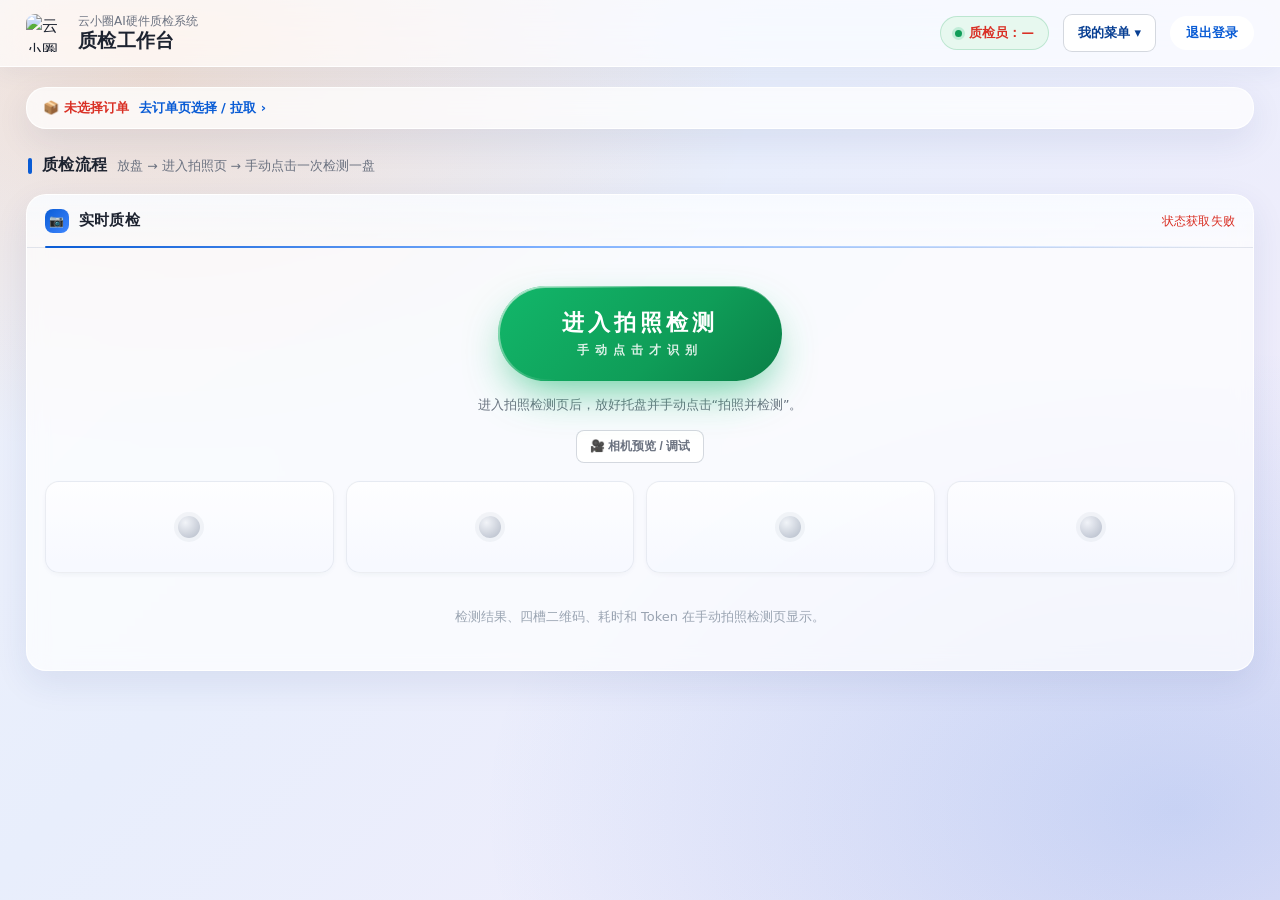
==== web/index.html @ e4cbebec "云小圈 AI 硬件质检系统：首次提交 内存条日期码识别 + 外观质检 + 二维码 SN 追溯的完整系统。  - app/recognition —— PaddleOCR 逐框识别；geo_locate" ====
<!DOCTYPE html>
<html lang="zh-CN">
<head>
<meta charset="UTF-8" />
<meta name="viewport" content="width=device-width, initial-scale=1.0" />
<title>云小圈AI硬件质检系统</title>
<link rel="icon" type="image/png" href="/favicon.png" />
<style>
  /* ===== 与登录/首页统一：暖橙+蓝渐变背景 + 半透明玻璃卡 ===== */
  :root{
    --bg:#eef4fb; --panel:#ffffff; --panel2:#f5f8ff; --panel3:#eaf2ff;
    --line:rgba(20,40,80,.10); --line2:rgba(20,40,80,.18);
    --txt:#1d2330; --dim:#6b7280; --faint:#9aa4b2;
    --blue:#0a5cd5; --blue-d:#083f93; --orange:#fc8615;
    --pcb:#d93025; --controller:#f79009; --dram:#0f9d58; --unknown:#98a2b3;
    --shadow:0 12px 30px rgba(30,60,120,.12);
    --shadow-sm:0 2px 10px -4px rgba(16,42,90,.14);
    --radius:20px;
  }
  *{box-sizing:border-box}
  html{scroll-behavior:smooth}
  body{margin:0;color:var(--txt);line-height:1.55;position:relative;overflow-x:hidden;
    font-family:-apple-system,BlinkMacSystemFont,"SF Pro SC","PingFang SC","Microsoft YaHei",system-ui,sans-serif;
    -webkit-font-smoothing:antialiased;
    background:
      radial-gradient(1100px 700px at 12% 8%, rgba(252,134,21,.16), transparent 55%),
      radial-gradient(1200px 800px at 92% 90%, rgba(10,92,213,.18), transparent 58%),
      linear-gradient(135deg,#eef1fb 0%,#e8eefc 40%,#f3ecfb 100%);
    background-attachment:fixed;min-height:100vh}

  /* 顶栏：半透明玻璃（透出背景渐变，与首页一致） */
  .topbar{position:sticky;top:0;z-index:30;display:flex;align-items:center;gap:14px;
    padding:14px 26px;border-bottom:1px solid rgba(255,255,255,.9);
    background:rgba(255,255,255,.66);backdrop-filter:saturate(180%) blur(20px);
    box-shadow:0 6px 24px rgba(30,60,120,.06)}
  .topbar .logo{height:38px;width:38px;border-radius:9px;object-fit:contain}
  .topbar .brand{line-height:1.2}
  .topbar .brand .sysname{font-size:12px;color:var(--dim)}
  .topbar .brand .title{font-size:19px;font-weight:800;color:var(--txt);letter-spacing:.3px}
  .topbar .tb-sp{flex:1}
  .pill{display:inline-flex;align-items:center;gap:7px;padding:6px 14px;border-radius:999px;
    font-size:12.5px;font-weight:700;background:#e7f8ef;color:var(--dram);border:1px solid rgba(15,157,88,.2)}
  .pill.live::before{content:"";width:7px;height:7px;border-radius:50%;background:var(--dram);
    box-shadow:0 0 0 3px rgba(18,183,106,.18);animation:blink 1.6s ease-in-out infinite}
  .menu{position:relative}
  .menu>.menu-btn{background:#fff;border:1px solid var(--line2);
    font:inherit;font-weight:700;font-size:13px;color:var(--blue-d);cursor:pointer;padding:8px 14px;border-radius:9px;transition:.15s}
  .menu>.menu-btn:hover{background:var(--panel3);border-color:var(--blue)}
  .menu-panel{position:absolute;right:0;top:calc(100% + 8px);background:#fff;border:1px solid var(--line);
    border-radius:12px;box-shadow:var(--shadow);min-width:170px;padding:6px;display:none;z-index:40}
  .menu.open .menu-panel{display:block}
  .menu-panel a{display:block;padding:9px 14px;border-radius:8px;color:var(--txt);font-size:14px;text-decoration:none}
  .menu-panel a:hover{background:var(--panel3);color:var(--blue-d)}
  .navbtn{border:1px solid var(--line2);background:#fff;color:var(--blue);
    font-weight:700;font-size:13px;border-radius:999px;padding:8px 16px;cursor:pointer;
    display:inline-flex;align-items:center;gap:6px;transition:.15s}
  .navbtn:hover{background:var(--blue);color:#fff;border-color:var(--blue)}
  @keyframes blink{50%{opacity:.4}}

  /* 布局：居中容器 + 分区标题 + 网格 */
  .wrap{max-width:1400px;margin:0 auto;padding:20px 26px 60px;display:flex;flex-direction:column;gap:16px}
  .sec-h{display:flex;align-items:center;gap:10px;margin:8px 2px 0}
  .sec-h::before{content:"";width:4px;height:16px;border-radius:2px;background:var(--blue)}
  .sec-h h2{font-size:16px;font-weight:800;margin:0;letter-spacing:.3px}
  .sec-h .sub{font-size:12.5px;color:var(--dim)}
  .grid{display:grid;grid-template-columns:repeat(2,1fr);gap:16px;align-items:start}
  @media(max-width:1000px){.grid{grid-template-columns:1fr}}

  /* 半透明玻璃卡（与首页 .tile 一致） */
  .card{background:rgba(255,255,255,.72);backdrop-filter:blur(10px);border:1px solid rgba(255,255,255,.9);
    border-radius:var(--radius);overflow:hidden;box-shadow:0 12px 34px rgba(30,60,120,.09);
    transition:box-shadow .2s,border-color .2s}
  .card:hover{box-shadow:0 18px 44px rgba(30,60,120,.14);border-color:rgba(10,92,213,.22)}
  .card>h2{font-size:14px;margin:0;padding:14px 18px;border-bottom:1px solid var(--line);
    font-weight:800;letter-spacing:.2px;display:flex;align-items:center;gap:10px;color:var(--txt);
    position:relative;background:linear-gradient(180deg,rgba(246,250,255,.6),rgba(255,255,255,0))}
  .card>h2::after{content:"";position:absolute;left:18px;right:18px;bottom:-1px;height:2px;border-radius:2px;
    background:linear-gradient(90deg,var(--blue),#7db0ff 42%,transparent)}
  .card>h2 .ix{width:24px;height:24px;border-radius:8px;flex:none;font-size:12px;font-weight:800;
    display:grid;place-items:center;color:#fff;background:linear-gradient(135deg,var(--blue),#3f86ff)}
  .card>h2 small{font-weight:400;color:var(--dim);font-size:12px}
  .card>h2 .right{margin-left:auto;font-weight:400}
  .card .body{padding:16px 18px}

  /* 订单条：紧凑单行（省地方，信息不减） */
  .order-card{padding:0}
  .order-card .body{padding:0}
  .order-card #batch-current{margin:0;background:transparent;padding:0}
  .ord{display:flex;flex-wrap:wrap;align-items:center;gap:10px 14px;padding:9px 16px}
  .ord-main{flex:1;min-width:220px;display:flex;align-items:center;gap:10px}
  .ord-ic{width:30px;height:30px;flex:none;border-radius:9px;display:grid;place-items:center;color:#fff;
    background:linear-gradient(135deg,var(--orange),#ff9f45);box-shadow:0 4px 10px -4px rgba(252,134,21,.6)}
  .ord-ic svg{width:17px;height:17px;stroke:currentColor;stroke-width:1.9;fill:none;stroke-linecap:round;stroke-linejoin:round}
  .ord-txt{flex:1;min-width:0;display:flex;align-items:center;gap:8px;flex-wrap:wrap}
  .ord-no{font-size:15px;font-weight:800;letter-spacing:-.2px;line-height:1.2;color:var(--txt);white-space:nowrap}
  .ord-no .cust{font-size:12px;font-weight:600;color:var(--dim);margin-left:6px}
  .ord-chips{display:flex;flex-wrap:wrap;gap:5px}
  .ord-chips .chip{font-size:11px;font-weight:600;color:var(--blue-d);background:var(--panel3);
    border:1px solid rgba(10,92,213,.16);border-radius:999px;padding:2px 9px}
  .ord-chips .chip.soft{color:var(--dim);background:var(--panel2);border-color:var(--line)}
  /* 进度：同行右侧，横向紧凑 */
  .ord-prog{flex:none;display:flex;align-items:center;gap:10px}
  @media(max-width:820px){.ord-prog{width:100%;flex-wrap:wrap}}
  .ord-prog .pg-top{display:flex;align-items:baseline;gap:6px;white-space:nowrap}
  .ord-prog .pg-num{font-size:12.5px;font-weight:700;color:var(--txt)}
  .ord-prog .pg-num b{font-size:16px;font-weight:900;color:var(--blue);font-variant-numeric:tabular-nums}
  .ord-prog .pg-remain{font-size:11.5px;font-weight:700;padding:2px 9px;border-radius:999px}
  .ord-prog .pg-remain.go{color:#0f9d58;background:rgba(18,183,106,.12)}
  .ord-prog .pg-remain.done{color:var(--orange);background:rgba(252,134,21,.14)}
  .ord-prog .pg-bar{width:120px;height:8px;border-radius:999px;background:#e3ebf6;overflow:hidden;position:relative}
  .ord-prog .pg-bar i{display:block;height:100%;border-radius:999px;
    background:linear-gradient(90deg,var(--blue),#3f86ff);transition:width .5s ease}
  .ord-prog .pg-foot{display:flex;gap:10px;font-size:11.5px;color:var(--dim);white-space:nowrap}
  .ord-prog .pg-foot b{font-variant-numeric:tabular-nums}
  .ord-prog .pg-foot .ok b{color:#0f9d58}
  .ord-prog .pg-foot .ng b{color:var(--pcb)}
  .ord-switch{flex:none;border:1px solid rgba(10,92,213,.3);
    background:#fff;color:var(--blue);font-weight:700;font-size:12px;padding:5px 12px;border-radius:999px;
    text-decoration:none;transition:.15s;white-space:nowrap}
  .ord-switch:hover{background:var(--blue);color:#fff;border-color:var(--blue)}
  /* 未选单时的空态 */
  .ord-empty{padding:10px 16px;font-size:13px;font-weight:600;color:var(--pcb);display:flex;
    align-items:center;gap:10px;flex-wrap:wrap}
  .ord-empty a{color:var(--blue);font-weight:700;text-decoration:none}

  /* 槽位指示灯（绿=合格 红=不合格 灰=空槽/未检） */
  .slot-lamps{display:grid;grid-template-columns:repeat(4,1fr);gap:12px;margin:12px 0 8px}
  .lamp{display:flex;align-items:center;justify-content:center;padding:16px;border-radius:14px;
    border:1px solid var(--line);background:linear-gradient(180deg,#fff,var(--panel2));
    box-shadow:var(--shadow-sm);transition:.2s}
  .lamp .led{width:22px;height:22px;flex:none;border-radius:50%;
    background:radial-gradient(circle at 34% 30%,#eef1f6,var(--unknown));
    box-shadow:0 0 0 4px rgba(152,162,179,.14);transition:.2s}
  .lamp.pass{border-color:#bfe5d0;background:linear-gradient(180deg,#fff,rgba(18,183,106,.08))}
  .lamp.pass .led{background:radial-gradient(circle at 34% 30%,#8ff2bd,var(--dram));
    box-shadow:0 0 0 4px rgba(18,183,106,.20),0 0 14px rgba(18,183,106,.6)}
  .lamp.fail{border-color:#f0c2bd;background:linear-gradient(180deg,#fff,rgba(217,48,37,.07))}
  .lamp.fail .led{background:radial-gradient(circle at 34% 30%,#ffa8a8,var(--pcb));
    box-shadow:0 0 0 4px rgba(217,48,37,.18),0 0 14px rgba(217,48,37,.55)}
  .lamp.empty{opacity:.72}
  @media(max-width:600px){.slot-lamps{grid-template-columns:repeat(2,1fr)}}

  select,input[type=number],input[type=text]{background:#fff;border:1px solid var(--line2);
    color:var(--txt);border-radius:9px;padding:8px 11px;font-size:13px;outline:none;transition:.15s}
  select{cursor:pointer}
  select:hover,select:focus,input:focus{border-color:var(--blue);box-shadow:0 0 0 3px rgba(37,99,235,.14)}

  .info{display:flex;flex-direction:column;gap:9px;margin-top:4px}
  .info label{font-size:12px;color:var(--dim);font-weight:600;display:flex;flex-direction:column;gap:3px}
  .info input{width:100%;font-size:13px}
  .info input#sn{font-family:ui-monospace,Consolas,monospace}

  button.go{width:100%;padding:12px;border:0;border-radius:11px;cursor:pointer;
    background:linear-gradient(135deg,var(--blue),#2f6bff);color:#fff;font-size:14px;font-weight:700;
    letter-spacing:.5px;transition:.18s;box-shadow:0 12px 26px -12px rgba(11,92,255,.8)}
  button.go:hover{filter:brightness(1.05);transform:translateY(-1px)}
  button.go:disabled{opacity:.45;cursor:not-allowed;transform:none;box-shadow:none}
  button.save{background:linear-gradient(135deg,var(--orange),#ff7a1a);
    box-shadow:0 12px 26px -12px rgba(255,138,0,.7);margin-top:12px}
  button.save:hover{filter:brightness(1.03)}
  .btn-sm{background:#fff;border:1px solid var(--line2);color:var(--dim);
    border-radius:8px;padding:7px 13px;cursor:pointer;font-size:12px;font-weight:600;transition:.15s}
  .btn-sm:hover{border-color:var(--blue);color:var(--blue);background:var(--panel3)}
  .fldrow{display:flex;gap:8px;align-items:center;margin-bottom:10px}
  .fldrow select{flex:1;min-width:0}

  /* ===== 相机取景台（整宽主视觉） ===== */
  .stage>h2{font-size:15px}
  .cam-toolbar{display:flex;gap:8px;flex-wrap:wrap;align-items:center;margin-bottom:14px}
  .cam-wrap{display:grid;grid-template-columns:1fr 1fr;gap:16px;margin-bottom:14px}
  @media(max-width:820px){.cam-wrap{grid-template-columns:1fr}}
  .cam-frame{position:relative;border-radius:14px;overflow:hidden;min-height:360px;
    background:linear-gradient(140deg,#101f38 0%,#0b1830 55%,#080f22 100%);
    box-shadow:inset 0 0 0 1px rgba(120,170,255,.10),inset 0 12px 44px rgba(0,0,0,.4)}
  .cam-frame::before{content:"";position:absolute;inset:0;pointer-events:none;opacity:.45;z-index:1;
    background-image:linear-gradient(rgba(120,170,255,.10) 1px,transparent 1px),
      linear-gradient(90deg,rgba(120,170,255,.10) 1px,transparent 1px);
    background-size:28px 28px;mask:radial-gradient(130% 130% at 50% 40%,#000 52%,transparent)}
  .cam-frame img{position:relative;z-index:2;width:100%;height:100%;min-height:360px;
    display:block;object-fit:contain;background:transparent}
  .cam-frame img:not([src]),.cam-frame img[src=""]{opacity:0}
  /* 全屏：撑满整屏、画面按比例居中不裁切 */
  .cam-frame:fullscreen{width:100vw;height:100vh;border-radius:0;min-height:0}
  .cam-frame:fullscreen img{width:100%;height:100%;min-height:0;object-fit:contain}
  .cam-frame:-webkit-full-screen{width:100vw;height:100vh;border-radius:0}
  .cam-frame:-webkit-full-screen img{width:100%;height:100%;object-fit:contain}
  .cam-frame .corner{position:absolute;width:26px;height:26px;z-index:3;pointer-events:none;
    border:2px solid rgba(120,180,255,.6)}
  .cam-frame .corner.tl{top:14px;left:14px;border-right:0;border-bottom:0;border-radius:6px 0 0 0}
  .cam-frame .corner.tr{top:14px;right:14px;border-left:0;border-bottom:0;border-radius:0 6px 0 0}
  .cam-frame .corner.bl{bottom:14px;left:14px;border-right:0;border-top:0;border-radius:0 0 0 6px}
  .cam-frame .corner.br{bottom:14px;right:14px;border-left:0;border-top:0;border-radius:0 0 6px 0}
  .cam-frame .cam-tag{position:absolute;z-index:4;top:14px;left:50%;transform:translateX(-50%);
    display:inline-flex;align-items:center;gap:8px;font-size:12px;font-weight:700;color:#dce9ff;
    background:rgba(8,16,34,.66);border:1px solid rgba(120,170,255,.28);backdrop-filter:blur(6px);
    padding:6px 15px;border-radius:999px;white-space:nowrap}
  .cam-frame .cam-tag .sn{color:#8fb2e8;font-weight:600}
  .cam-frame .cam-tag .live{width:7px;height:7px;border-radius:50%;background:#22c55e;
    box-shadow:0 0 0 3px rgba(34,197,94,.28);animation:blink 1.6s ease-in-out infinite}
  .cam-frame .cam-ph{position:absolute;inset:0;z-index:1;display:flex;flex-direction:column;
    align-items:center;justify-content:center;gap:10px;color:#7d97c4;text-align:center;padding:20px}
  .cam-frame .cam-ph svg{width:52px;height:52px;stroke:currentColor;stroke-width:1.5;fill:none;
    stroke-linecap:round;stroke-linejoin:round;opacity:.65}
  .cam-frame .cam-ph .t{font-size:14px;font-weight:600}
  .cam-frame .cam-ph .s{font-size:11.5px;color:#5f76a3}
  /* 取景内缩放工具 + 可拖动图像 */
  .cam-frame img{cursor:grab;user-select:none;transform-origin:center center;will-change:transform;touch-action:none}
  .cam-frame img.dragging{cursor:grabbing}
  .cam-frame .zoom-tools{position:absolute;right:12px;bottom:12px;z-index:5;display:flex;align-items:center;gap:6px;
    padding:5px 8px;border:1px solid rgba(255,255,255,.2);background:rgba(13,20,29,.82);backdrop-filter:blur(8px);
    color:#dbe7f5;border-radius:11px;font-size:12px}
  .cam-frame .zoom-btn{border:1px solid rgba(255,255,255,.18);background:rgba(255,255,255,.08);color:#fff;
    border-radius:7px;padding:3px 9px;font-weight:800;cursor:pointer;line-height:1.2}
  .cam-frame .zoom-btn:hover{background:rgba(255,255,255,.18)}
  .cam-frame .zoom-val{min-width:44px;text-align:right;font-family:ui-monospace,Consolas,monospace}

  /* 相机参数（曝光/增益/翻转）折叠块 */
  details.tune{margin:12px 0 4px;border:1px solid var(--line);border-radius:12px;background:var(--panel2)}
  details.tune>summary{cursor:pointer;padding:11px 14px;font-size:13px;font-weight:700;color:var(--blue-d);
    list-style:none;user-select:none}
  details.tune>summary::-webkit-details-marker{display:none}
  details.tune>summary::before{content:"▸ ";color:var(--faint)}
  details.tune[open]>summary::before{content:"▾ "}
  .tune-grid{display:grid;grid-template-columns:1fr 1fr;gap:12px;padding:0 14px 14px}
  @media(max-width:820px){.tune-grid{grid-template-columns:1fr}}
  .tune-box{border:1px solid var(--line);border-radius:12px;padding:12px 14px;background:#fff}
  .tune-title{font-weight:800;margin-bottom:8px;font-size:13px}
  .tune-row{display:grid;grid-template-columns:56px 1fr 40px;gap:8px;align-items:center;margin-top:8px}
  .tune-row label{font-size:12px;color:var(--dim)}
  .tune-row span{font-size:12px;color:var(--faint)}
  .tune .tiny{font-size:11px;color:var(--faint);margin-top:9px}


  /* ===== 仪式感「开始质检」====== */
  .qc-hero{display:flex;flex-direction:column;align-items:center;gap:14px;padding:22px 16px 6px}
  .qc-start{position:relative;border:0;cursor:pointer;color:#fff;font-weight:900;letter-spacing:4px;
    font-size:22px;padding:22px 64px;border-radius:999px;
    background:linear-gradient(135deg,#12b76a,#0f9d58 60%,#0a7f47);
    box-shadow:0 18px 44px -12px rgba(18,183,106,.7),inset 0 1px 0 rgba(255,255,255,.35);
    transition:transform .15s,box-shadow .2s,filter .2s}
  .qc-start::before{content:"";position:absolute;inset:0;border-radius:999px;padding:2px;
    background:linear-gradient(135deg,rgba(255,255,255,.7),transparent 40%);
    -webkit-mask:linear-gradient(#000 0 0) content-box,linear-gradient(#000 0 0);
    -webkit-mask-composite:xor;mask-composite:exclude;pointer-events:none}
  .qc-start:hover{transform:translateY(-2px);filter:brightness(1.05);
    box-shadow:0 24px 54px -12px rgba(18,183,106,.8)}
  .qc-start:active{transform:translateY(0)}
  .qc-start .rk{display:block;font-size:12px;font-weight:700;letter-spacing:6px;opacity:.85;margin-top:4px}
  .qc-start.running{background:linear-gradient(135deg,#0b5cff,#3f86ff);
    box-shadow:0 18px 44px -12px rgba(11,92,255,.7),inset 0 1px 0 rgba(255,255,255,.35)}
  .qc-start.running::after{content:"";position:absolute;right:26px;top:50%;transform:translateY(-50%);
    width:11px;height:11px;border-radius:50%;background:#fff;
    box-shadow:0 0 0 4px rgba(255,255,255,.35);animation:blink 1.4s ease-in-out infinite}
  .qc-stop{border:1px solid var(--line2);background:#fff;color:var(--pcb);cursor:pointer;
    font-weight:800;font-size:14px;padding:11px 26px;border-radius:999px;transition:.15s}
  .qc-stop:hover{background:#fff5f5;border-color:var(--pcb)}
  .qc-hint{font-size:12.5px;color:var(--dim)}
  /* ===== 静止即拍 实时诊断面板 ===== */
  #hik-auto-flow{margin:14px 0 8px;padding:12px 14px;border:1px solid var(--line);
    border-radius:12px;background:var(--panel2);font-size:13px}
  .af-head{display:flex;align-items:center;gap:7px;flex-wrap:wrap}
  .af-head>b{color:var(--blue-d);margin-right:2px}
  .af-ar{color:#cbd5e1}
  .af-step{padding:3px 10px;border-radius:999px;background:#eef2f7;color:var(--faint);
    font-size:12px;transition:.2s}
  #af-count{font-weight:800;color:var(--dram)}
  /* 为什么没触发：正常=灰底提示，阈值配错=橙底告警 */
  #af-why{margin-top:9px;padding:8px 11px;border-radius:9px;font-size:12.5px;line-height:1.6;
    background:#eef2f7;color:var(--dim);border:1px solid var(--line)}
  #af-why.warn{background:#fff7e6;border-color:#f4d58a;color:#b9770a;font-weight:600}
  .af-meter{display:flex;align-items:center;gap:9px;margin-top:10px}
  .af-lb{color:var(--dim);white-space:nowrap;font-size:12px}
  .af-bar-wrap{flex:1;height:12px;border-radius:6px;background:#e6eef7;position:relative;overflow:hidden}
  #af-bar{height:100%;width:0%;background:var(--dram);border-radius:6px;transition:width .2s,background .2s}
  .af-tick{position:absolute;top:-2px;bottom:-2px;width:2px;background:#12b76a;opacity:.85}
  .af-tick.mo{background:var(--pcb)}
  #af-diff{color:var(--dim);font-variant-numeric:tabular-nums;white-space:nowrap;font-size:12px;min-width:96px;text-align:right}
  /* 链路实时进度：五步走灯 */
  #pipe-flow{margin-top:10px;padding:11px 12px;border:1px solid #cfe4ff;border-radius:10px;background:#f7fbff}
  .pf-steps{display:flex;align-items:center;gap:6px;flex-wrap:wrap}
  .pf-step{display:flex;align-items:center;gap:6px;padding:5px 11px;border-radius:999px;
    background:#fff;border:1px solid var(--line);font-size:12px;color:var(--faint);transition:.25s}
  .pf-step i{width:17px;height:17px;border-radius:50%;display:grid;place-items:center;
    font-size:10px;font-weight:800;font-style:normal;background:#e6eef7;color:var(--faint);transition:.25s}
  .pf-step+.pf-step{position:relative;margin-left:10px}
  .pf-step+.pf-step::before{content:"";position:absolute;left:-13px;width:9px;height:2px;
    border-radius:2px;background:#d5e3f5}
  /* 已完成的步骤=绿；当前步=蓝且呼吸 */
  .pf-step.ok{color:#0f9d58;border-color:#bfe5d0;background:rgba(18,183,106,.07)}
  .pf-step.ok i{background:var(--dram);color:#fff}
  .pf-step.cur{color:#fff;border-color:var(--blue);background:var(--blue);font-weight:700;
    box-shadow:0 4px 14px -4px rgba(10,92,213,.6);animation:pfpulse 1.2s ease-in-out infinite}
  .pf-step.cur i{background:rgba(255,255,255,.9);color:var(--blue)}
  @keyframes pfpulse{50%{box-shadow:0 4px 20px -2px rgba(10,92,213,.85)}}
  .pf-text{margin-top:9px;font-size:12.5px;color:var(--blue-d);font-weight:600;
    display:flex;align-items:center;gap:7px}
  .pf-text .el{margin-left:auto;font-variant-numeric:tabular-nums;color:var(--dim);font-weight:700}
  .af-legend{display:flex;gap:14px;flex-wrap:wrap;margin-top:9px;font-size:11.5px;color:var(--faint)}
  .af-legend b{color:var(--txt);font-variant-numeric:tabular-nums;font-weight:700}
  .main-actions{display:flex;gap:12px;flex-wrap:wrap;align-items:center;margin-bottom:12px}
  .main-actions button{border:none;border-radius:11px;cursor:pointer;font-weight:800;transition:.15s;
    display:inline-flex;align-items:center;gap:6px}
  .main-actions button:hover{filter:brightness(1.05)}
  .act-primary{flex:1;min-width:260px;font-size:16px;padding:16px 24px;color:#fff;
    background:linear-gradient(135deg,#12b76a,#25d083);box-shadow:0 10px 26px rgba(18,183,106,.32)}
  .act-auto{font-size:14px;padding:16px 20px}
  .act-auto.on{color:#fff;background:linear-gradient(135deg,#0b5cff,#3f86ff);box-shadow:0 8px 20px rgba(11,92,255,.28)}
  .act-auto.off{color:var(--pcb);background:#fff;border:1px solid var(--line2)!important;box-shadow:none}
  .act-auto.off:hover{border-color:var(--pcb)!important;background:#fff5f5}
  .manual-steps{border:1px solid var(--line);border-radius:10px;background:var(--panel2);margin-bottom:8px}
  .manual-steps>summary{cursor:pointer;padding:10px 14px;font-size:13px;font-weight:700;color:var(--dim);
    list-style:none;user-select:none}
  .manual-steps>summary::-webkit-details-marker{display:none}
  .manual-steps>summary::before{content:"▸ ";color:var(--faint)}
  .manual-steps[open]>summary::before{content:"▾ "}
  .manual-steps .ms-row{display:flex;gap:8px;flex-wrap:wrap;padding:0 14px 12px}

  /* 综合判定灯 */
  .signal{display:flex;align-items:center;gap:16px;padding:16px;border-radius:12px;
    border:1px solid var(--line);background:var(--panel2)}
  .signal.pass{background:linear-gradient(100deg,rgba(18,183,106,.12),rgba(18,183,106,.03));border-color:rgba(18,183,106,.45)}
  .signal.fail{background:linear-gradient(100deg,rgba(229,72,77,.12),rgba(229,72,77,.03));border-color:rgba(229,72,77,.45)}
  .signal.unknown{background:var(--panel2)}
  .signal .lamp{width:58px;height:58px;border-radius:50%;flex:none;background:#cfd8e6;box-shadow:inset 0 0 10px #0002}
  .signal.pass .lamp{background:radial-gradient(circle at 34% 30%,#8ff2bd,#0f9d58);box-shadow:0 0 24px 5px rgba(18,183,106,.55)}
  .signal.fail .lamp{background:radial-gradient(circle at 34% 30%,#ffa8a8,#d92d2d);box-shadow:0 0 24px 5px rgba(229,72,77,.55);animation:pulse 1.3s ease-in-out infinite}
  @keyframes pulse{50%{box-shadow:0 0 32px 9px rgba(229,72,77,.35)}}
  .signal .big{font-size:23px;font-weight:800;letter-spacing:.4px}
  .signal.pass .big{color:#0f9d58}
  .signal.fail .big{color:#d92d2d}
  .signal .desc{font-size:12px;color:var(--dim);margin-top:3px}
  .problems{margin:12px 0 0;padding:0;list-style:none;display:flex;flex-direction:column;gap:7px}
  .problems li{font-size:12px;padding:9px 12px;border-radius:9px;
    background:rgba(229,72,77,.07);border:1px solid rgba(229,72,77,.25);color:#a13034}
  .problems li b{color:#d92d2d}
  .okline{font-size:12px;color:#0f9d58;margin-top:10px;display:flex;align-items:flex-start;gap:7px}

  .times{display:flex;gap:8px;flex-wrap:wrap;margin:0 0 14px}
  .timechip{background:var(--panel2);border:1px solid var(--line);border-radius:9px;
    padding:6px 11px;font-size:12px;color:var(--dim)}
  .timechip b{color:var(--txt);font-variant-numeric:tabular-nums}
  .results{display:grid;grid-template-columns:1fr 1fr;gap:16px}
  @media(max-width:900px){.results{grid-template-columns:1fr}}
  .resimg{background:var(--panel2);border:1px solid var(--line);border-radius:12px;overflow:hidden;min-width:0}
  .resimg .cap{font-size:13px;padding:10px 14px;border-bottom:1px solid var(--line);color:var(--txt);font-weight:700}
  .resimg img{width:100%;display:block;background:#fff}

  table{width:100%;border-collapse:collapse;font-size:13px}
  th,td{text-align:left;padding:8px 10px;border-bottom:1px solid var(--line)}
  tr:last-child td{border-bottom:0}
  th{color:var(--dim);font-weight:700;font-size:12px}
  tbody tr:hover{background:var(--panel2)}
  .tag{display:inline-block;padding:3px 10px;border-radius:20px;font-size:11px;font-weight:700;color:#fff}
  .conf{font-variant-numeric:tabular-nums;color:var(--dim)}
  .mono{font-family:ui-monospace,Consolas,monospace}
  .empty{color:var(--faint);text-align:center;padding:34px 10px;font-size:13px}
  .legend{display:flex;gap:14px;flex-wrap:wrap;font-size:12px;margin-bottom:12px;color:var(--dim)}
  .legend span{display:inline-flex;align-items:center;gap:6px}
  .dot{width:11px;height:11px;border-radius:4px;display:inline-block}
  details{margin-top:8px}
  summary{cursor:pointer;color:var(--blue);font-size:13px;user-select:none;font-weight:600}
  summary:hover{filter:brightness(1.1)}
  .note{color:#b45a00;font-size:11px;margin-top:2px}
  .hint{font-size:12px;color:var(--dim);margin:0 0 12px;line-height:1.7}
  code{background:var(--panel3);padding:1px 6px;border-radius:5px;font-size:12px;color:var(--blue-d)}

  .spin{display:inline-block;width:15px;height:15px;border:2px solid #cdd9ec;border-top-color:var(--blue);
    border-radius:50%;animation:sp .7s linear infinite;vertical-align:-3px;margin-right:7px}
  @keyframes sp{to{transform:rotate(360deg)}}
  .badge{display:inline-block;padding:2px 9px;border-radius:11px;font-size:11px;font-weight:700}
  .badge.unclear{background:rgba(247,144,9,.16);color:#b45a00}
  .badge.unknown{background:rgba(148,160,179,.2);color:#5b6b82}
  .badge.ok{background:rgba(18,183,106,.15);color:#0f9d58}
  .badge.no{background:rgba(229,72,77,.13);color:#d92d2d}

  .modal{position:fixed;inset:0;z-index:60;background:rgba(16,30,60,.42);backdrop-filter:blur(3px);
    display:none;align-items:flex-start;justify-content:center;padding:40px 20px}
  .modal.show{display:flex}
  .modal-box{background:var(--panel);border-radius:14px;box-shadow:var(--shadow);width:100%;max-width:1180px;
    max-height:86vh;display:flex;flex-direction:column;overflow:hidden}
  .modal-box h2{font-size:15px;margin:0;padding:15px 20px;border-bottom:1px solid var(--line);
    font-weight:700;display:flex;align-items:center;gap:10px}
  .modal-box .mbody{padding:16px 20px;overflow:auto}
  .modal-close{margin-left:auto;border:0;background:transparent;font-size:22px;color:var(--dim);cursor:pointer;line-height:1}
  .modal-close:hover{color:var(--pcb)}

  .toast{position:fixed;right:24px;bottom:24px;z-index:80;background:var(--txt);color:#fff;
    padding:12px 18px;border-radius:10px;font-size:13px;box-shadow:var(--shadow);opacity:0;
    transform:translateY(10px);transition:.25s;pointer-events:none}
  .toast.show{opacity:1;transform:translateY(0)}
</style>
</head>
<body>
<div class="topbar">
  <img class="logo" src="/logo.png" alt="云小圈" />
  <div class="brand"><div class="sysname">云小圈AI硬件质检系统</div><div class="title">质检工作台</div></div>
  <span class="tb-sp"></span>
  <span class="pill live" id="op-current" style="font-weight:700">质检员：—</span>
  <div class="menu" id="menu">
    <button class="menu-btn" id="menu-btn">我的菜单 ▾</button>
    <div class="menu-panel">
      <a href="/">🏠 功能首页</a>
      <a href="/workbench">质检工作台</a>
      <a href="/manage" target="_blank" class="adm-link">质检管理看板</a>
      <a href="/users" target="_blank" class="adm-link">用户管理</a>
      <a href="/settings" target="_blank" class="adm-link">系统设置</a>
    </div>
  </div>
  <button class="navbtn" id="logout" style="border:none;cursor:pointer">退出登录</button>
  <!-- 以下保留 id 供 JS 写入，不显示以减少顶栏杂项 -->
  <span id="last-update" style="display:none"></span>
  <span id="who" style="display:none"></span>
</div>

<div class="wrap">
  <!-- ===== 顶部：当前采购订单（进度看板，JS 渲染进 #batch-current） ===== -->
  <div class="card order-card">
    <div class="body">
      <div id="batch-current"></div>
    </div>
  </div>

  <!-- ===== 识别设置（已隐藏：元素保留供自动质检读取，界面精简不显示） ===== -->
  <div class="sec-h" style="display:none"><h2>识别设置</h2><span class="sub">开检前先定 · 识别方式 + 参数（相机流程共用）</span></div>
    <div class="card" style="display:none">
      <div class="body">
        <div style="display:flex;flex-wrap:wrap;gap:16px;align-items:flex-start">
          <label style="display:block;font-size:13px;flex:1;min-width:280px">识别方式
            <select id="mode" style="width:100%;margin-top:3px">
              <option value="rules">规则识别（整图自动找日期，无需模板）</option>
              <option value="template" selected>模板识别（按型号固定框，含 PCB 日期框）</option>
              <option value="geo">几何定位（每张图现算框，逐槽读 颗粒/PCB/PMIC/SOT）</option>
            </select></label>
          <label style="display:block;font-size:13px;flex:1;min-width:220px">型号模板
            <select id="template-id" style="width:100%;margin-top:3px"><option value="">默认模板</option></select></label>
        </div>
        <details style="margin-top:12px">
          <summary>高级参数</summary>
          <div style="display:flex;flex-direction:column;gap:8px;margin-top:8px;font-size:12px;color:var(--dim)">
            <label style="display:flex;gap:8px;align-items:center">合格阈值 ≤
              <input id="threshold" type="number" value="10" min="0" step="1" style="width:70px"> 周</label>
            <label style="display:flex;gap:8px;align-items:center">年份基准
              <input id="year" type="number" placeholder="自动" style="width:90px"></label>
            <label style="display:flex;gap:8px;align-items:center" title="识别后让大模型整图数一遍颗粒，检出偏少就提示疑似漏检（多花一次大模型调用）">
              <input id="vlcheck" type="checkbox"> 整图大模型核对漏检</label>
          </div>
        </details>
      </div>
    </div>

  <!-- ===== 主流程区：一键开始质检 ===== -->
  <div class="sec-h"><h2>质检流程</h2><span class="sub">放盘 → 进入拍照页 → 手动点击一次检测一盘</span></div>
    <div class="card stage">
      <h2><span class="ix">📷</span>实时质检 <span class="right" id="hik-status" style="font-size:12px;color:var(--dim)">检测相机…</span></h2>
      <div class="body">
        <!-- 手动检测入口 -->
        <div class="qc-hero">
          <button class="qc-start" id="qc-start">进入拍照检测<span class="rk">手动点击才识别</span></button>
          <button class="qc-stop" id="qc-stop" style="display:none">✓ 检测完毕</button>
          <div class="qc-hint" id="qc-hint">进入拍照检测页后，放好托盘并手动点击“拍照并检测”。</div>
          <button class="btn-sm" id="cam-dbg-toggle" style="margin-top:2px">🎥 相机预览 / 调试</button>
        </div>

        <!-- 相机预览 / 调试面板（默认收起，点上方「🎥 相机预览 / 调试」展开） -->
        <div id="cam-dbg" style="display:none;margin-top:14px;padding-top:14px;border-top:1px dashed var(--line2)">
        <!-- 相机状态 + 实时取景操作 -->
        <div class="cam-toolbar">
          <button class="btn-sm" onclick="hikStatus()">↻ 刷新相机</button>
          <button class="btn-sm" id="cam-refresh">▶ 刷新画面</button>
          <button class="btn-sm" id="preview-toggle" title="仅收起/展开实时预览画面，相机不断开、后台照常抓帧">▽ 收起预览</button>
          <span id="cam-devs" style="font-size:12px;color:var(--dim)"></span>
          <span style="flex:1"></span>
          <button class="btn-sm" id="tune-toggle" title="调曝光/增益/翻转，设置服务端全局生效，拍摄自动采用">⚙ 相机参数</button>
        </div>

        <!-- 双相机实时取景（滚轮缩放·拖动·双击复位） -->
        <div class="cam-wrap">
          <div class="cam-frame">
            <span class="corner tl"></span><span class="corner tr"></span><span class="corner bl"></span><span class="corner br"></span>
            <div class="cam-tag"><span class="live"></span>上相机 · 正面 <span class="sn" id="front-state">待连接</span></div>
            <div class="cam-ph"><svg viewBox="0 0 24 24"><path d="M3 8a2 2 0 0 1 2-2h2l1.4-2h7.2L17 6h2a2 2 0 0 1 2 2v9a2 2 0 0 1-2 2H5a2 2 0 0 1-2-2Z"/><circle cx="12" cy="12.5" r="3.4"/></svg><div class="t">未取流</div><div class="s">点「刷新画面」或检查相机是否被 MVS 占用</div></div>
            <img id="view-front" alt="上相机实时画面">
            <div class="zoom-tools">
              <button class="zoom-btn" type="button" onclick="zoomStep('front',-0.25)">−</button>
              <button class="zoom-btn" type="button" onclick="zoomStep('front',0.25)">+</button>
              <span class="zoom-val" id="zoomval-front">100%</span>
              <button class="zoom-btn" type="button" onclick="resetZoom('front')">复位</button>
              <button class="zoom-btn" type="button" onclick="toggleFullscreen('front')" title="全屏显示这一路画面">⛶ 全屏</button>
            </div>
          </div>
          <div class="cam-frame">
            <span class="corner tl"></span><span class="corner tr"></span><span class="corner bl"></span><span class="corner br"></span>
            <div class="cam-tag"><span class="live"></span>下相机 · 反面 <span class="sn" id="back-state">待连接</span></div>
            <div class="cam-ph"><svg viewBox="0 0 24 24"><path d="M3 8a2 2 0 0 1 2-2h2l1.4-2h7.2L17 6h2a2 2 0 0 1 2 2v9a2 2 0 0 1-2 2H5a2 2 0 0 1-2-2Z"/><circle cx="12" cy="12.5" r="3.4"/></svg><div class="t">未取流</div><div class="s">点「刷新画面」或检查相机是否被 MVS 占用</div></div>
            <img id="view-back" alt="下相机实时画面">
            <div class="zoom-tools">
              <button class="zoom-btn" type="button" onclick="zoomStep('back',-0.25)">−</button>
              <button class="zoom-btn" type="button" onclick="zoomStep('back',0.25)">+</button>
              <span class="zoom-val" id="zoomval-back">100%</span>
              <button class="zoom-btn" type="button" onclick="resetZoom('back')">复位</button>
              <button class="zoom-btn" type="button" onclick="toggleFullscreen('back')" title="全屏显示这一路画面">⛶ 全屏</button>
            </div>
          </div>
        </div>

        <!-- 相机参数：曝光/增益/翻转（服务端全局生效） -->
        <details class="tune" id="tune">
          <summary>相机参数 · 曝光 / 增益 / 翻转（服务端全局生效，拍摄自动采用）</summary>
          <div class="tune-grid">
            <div class="tune-box">
              <div class="tune-title">上相机 · 正面</div>
              <div class="tune-row"><label>曝光</label><input id="exp-front" type="number" min="1" step="100"><span>us</span></div>
              <div class="tune-row"><label>增益</label><input id="gain-front" type="number" step="0.1"><span>dB</span></div>
              <div class="tune-row"><label>方向</label><select id="orient-front"><option value="none">不翻转</option><option value="fliph">左右镜像</option><option value="flipv">上下翻转</option><option value="rot180">180度</option></select><span></span></div>
              <button class="btn-sm" style="width:100%;margin-top:10px" onclick="applyCam('front')">应用上相机参数</button>
              <div class="tiny" id="camrange-front"></div>
            </div>
            <div class="tune-box">
              <div class="tune-title">下相机 · 反面</div>
              <div class="tune-row"><label>曝光</label><input id="exp-back" type="number" min="1" step="100"><span>us</span></div>
              <div class="tune-row"><label>增益</label><input id="gain-back" type="number" step="0.1"><span>dB</span></div>
              <div class="tune-row"><label>方向</label><select id="orient-back"><option value="none">不翻转</option><option value="fliph">左右镜像</option><option value="flipv">上下翻转</option><option value="rot180">180度</option></select><span></span></div>
              <button class="btn-sm" style="width:100%;margin-top:10px" onclick="applyCam('back')">应用下相机参数</button>
              <div class="tiny" id="camrange-back"></div>
            </div>
          </div>
        </details>
        </div><!-- /#cam-dbg 相机预览调试面板 -->

        <!-- 主操作条（旧按钮已隐藏，改由上方「开始质检」驱动） -->
        <div class="main-actions" style="display:none">
          <button class="act-primary" id="hik-dual-go">📸📸 同时拍正反 → 识别入库</button>
          <button class="act-auto" id="hik-both-recog" style="color:var(--blue);background:#fff;border:1px solid #bcd6ff!important" title="双相机同时拍4根正反 → 识别，不入库，供逐根复核">📸 手动拍照识别 · 不入库</button>
          <button class="act-auto on" id="hik-auto-on" title="放盘后画面静止就自动拍+识别+入库">▶ 静止即拍（自动）</button>
          <button class="act-auto off" id="hik-auto-off">■ 停自动</button>
          <span id="hik-auto-state" style="color:var(--dim);font-size:12px"></span>
        </div>

        <!-- 手动分步（已隐藏） -->
        <details class="manual-steps" style="display:none">
          <summary>手动分步拍摄（高级）</summary>
          <div class="ms-row">
            <button class="btn-sm" id="hik-cap-front">📸 拍正面</button>
            <button class="btn-sm" id="hik-cap-back">📸 拍反面</button>
            <button class="btn-sm" id="hik-recog" style="background:var(--blue);color:#fff;border-color:var(--blue)">🔍 识别正反面</button>
            <button class="btn-sm" id="hik-reset" title="清空重拍下一根">🔄 重拍</button>
          </div>
          <div id="hik-shots" style="display:flex;gap:8px;margin-top:8px"></div>
        </details>

        <!-- 槽位指示灯：绿=合格 红=不合格 灰=空槽/未检（操作员面对托盘 左→右 1-4） -->
        <div class="slot-lamps" id="slot-lamps" title="绿=合格 · 红=不合格 · 灰=空槽/未检">
          <div class="lamp empty" data-slot="1" title="1槽"><span class="led"></span></div>
          <div class="lamp empty" data-slot="2" title="2槽"><span class="led"></span></div>
          <div class="lamp empty" data-slot="3" title="3槽"><span class="led"></span></div>
          <div class="lamp empty" data-slot="4" title="4槽"><span class="led"></span></div>
        </div>

        <!-- 静止即拍 实时诊断：卡在哪一步、为什么没触发，一眼看清 -->
        <div id="hik-auto-flow" style="display:none">
          <div class="af-head">
            <b>触发流程</b>
            <span class="af-step" data-s="idle">① 等放盘</span><span class="af-ar">→</span>
            <span class="af-step" data-s="arming">② 等静止</span><span class="af-ar">→</span>
            <span class="af-step" data-s="fire">③ 拍照识别入库</span><span class="af-ar">→</span>
            <span class="af-step" data-s="locked">④ 已入库·等换下一盘</span>
            <span style="flex:1"></span>
            <span id="af-count"></span>
          </div>
          <!-- 为什么没触发：后端直接给结论 -->
          <div id="af-why"></div>
          <!-- 链路实时进度：拍照 → OCR → 大模型 → 框图 → 完成（SSE 分步推送） -->
          <div id="pipe-flow" style="display:none">
            <div class="pf-steps">
              <div class="pf-step" data-k="capture"><i>1</i><span>拍照</span></div>
              <div class="pf-step" data-k="recognize"><i>2</i><span>Paddle识别日期</span></div>
              <div class="pf-step" data-k="inspect"><i>3</i><span>大模型质检+读码</span></div>
              <div class="pf-step" data-k="annotate"><i>4</i><span>标注框图+入库</span></div>
              <div class="pf-step" data-k="done"><i>✓</i><span>完成</span></div>
            </div>
            <div class="pf-text" id="pf-text">等待触发…</div>
          </div>
          <!-- 帧差实时条：绿=静止区 / 黄=中间 / 红=运动区；两条刻度线为静止/运动阈值 -->
          <div class="af-meter">
            <span class="af-lb">画面变化</span>
            <div class="af-bar-wrap">
              <div id="af-bar"></div>
              <div id="af-still-thr" class="af-tick" title="静止阈值：低于此线才算静止"></div>
              <div id="af-thr" class="af-tick mo" title="运动阈值：高于此线才算有运动"></div>
            </div>
            <span id="af-diff"></span>
          </div>
          <div class="af-legend">
            <span>帧差 <b id="af-v-diff">-</b></span>
            <span>底噪 <b id="af-v-noise">-</b></span>
            <span>静止阈值 <b id="af-v-still">-</b></span>
            <span>运动阈值 <b id="af-v-motion">-</b></span>
            <span>连续静止 <b id="af-v-cnt">-</b></span>
            <span>换盘差异 <b id="af-v-scene">-</b></span>
            <span>取帧 <b id="af-v-frames">-</b></span>
          </div>
        </div>
        <!-- 质检结果（每盘实时刷新：逐槽判定 + 标注框图） -->
        <div id="hik-dual-result" style="margin-top:6px"><div class="empty" style="padding:26px 10px">检测结果、四槽二维码、耗时和 Token 在手动拍照检测页显示。</div></div>
      </div>
    </div>

  <!-- ===== 综合判定 + 标签（已隐藏：元素保留供 JS，自动入库无需人工填标签） ===== -->
  <div class="sec-h" style="display:none"><h2>综合判定与入库</h2><span class="sub">外观+日期全合格才绿灯 · 核对标签后保存</span></div>
    <div class="card" style="display:none">
      <div class="body">
        <div id="verdict"><div class="empty" style="padding:26px 6px">选择文件夹识别后，这里给出综合判定。</div></div>
        <div class="info" style="margin-top:14px">
          <label>序列号(SN)<input id="sn" type="text" placeholder="内存条唯一Id"></label>
          <label>品牌<input id="brand" type="text" placeholder="Samsung…"></label>
          <label>型号<input id="model" type="text" placeholder="M321R8GA0PB0…"></label>
          <label>频率<input id="frequency" type="text" placeholder="DDR5-5600…"></label>
        </div>
        <button class="go save" id="save-record" disabled>保存质检记录</button>
      </div>
    </div>

  <!-- ===== 识别详情区（已隐藏：元素保留供 JS） ===== -->
  <div class="sec-h" style="display:none"><h2>识别详情</h2><span class="sub">识别结果 · 外观质检 · 解码汇总</span></div>
  <div class="grid" style="display:none">
    <div class="card">
      <h2><span class="ix">2</span>识别结果 <span class="right" id="stat-mini"></span></h2>
      <div class="body">
        <div class="legend">
          <span><i class="dot" style="background:var(--dram)"></i>存储颗粒</span>
          <span><i class="dot" style="background:var(--controller)"></i>主控/PCB</span>
          <span><i class="dot" style="background:var(--controller)"></i>原文(未解码)</span>
          <span style="color:var(--dim)">读不出即显示 OCR 原文，不显示"遮挡"</span>
        </div>
        <div class="stat" id="stat"></div>
        <div id="results"><div class="empty">拍摄并「识别」后，这里并排展示正/反面标注结果。</div></div>
      </div>
    </div>

    <div class="card">
      <h2><span class="ix">3</span>外观质检 &amp; 解码汇总</h2>
      <div class="body">
        <div id="inspect-result"><div class="empty">识别时同时做外观质检（Qwen-VL）。</div></div>
        <div id="summary" style="margin-top:14px"></div>
      </div>
    </div>
  </div>
</div>

<!-- 当天记录/复查/追溯已移到「质检管理看板」(/manage)，工作台顶栏「📋 看板」进入 -->

<div class="toast" id="toast"></div>

<script>
const COLORS={pcb:"var(--pcb)",controller:"var(--controller)",dram:"var(--dram)",
  pmic:"#00a0ff",sot:"#dc50ff",unknown:"var(--unknown)"};
let lastData=null, lastInspect=null;
const modeSel=document.getElementById('mode');

function toast(msg){const t=document.getElementById('toast');t.textContent=msg;t.classList.add('show');
  setTimeout(()=>t.classList.remove('show'),2200);}

/* ===== 综合判定：外观 + 日期 都合格才亮绿灯 ===== */
const verdictState={date:{done:false,problems:[],note:''},inspect:{done:false,problems:[],note:''}};
function setDateVerdict(d){
  const s=d.signal||{}, dates=d.dates||{};
  const problems=(dates.date_fail||[]).map(x=>'<b>日期</b>：'+x);
  let note='';
  if(!problems.length){
    note = s.status==='unknown' ? ('日期：'+s.message)
      : ('日期：'+s.message+'（比对 '+s.count+' 个，'+s.earliest+' ～ '+s.latest+'）');
  }
  verdictState.date={done:true,problems,note};renderVerdict();
}
function currentVerdict(){
  const ds=verdictState.date,is=verdictState.inspect;
  const problems=[...ds.problems,...is.problems];
  if(problems.length)return{status:'fail',problems};
  if(ds.done&&is.done)return{status:'pass',problems:[]};
  return{status:'unknown',problems:[]};
}
function renderVerdict(){
  const v=document.getElementById('verdict');
  const ds=verdictState.date,is=verdictState.inspect;
  const cv=currentVerdict();let title,sub;
  if(cv.status==='fail'){title='🔴 不合格';sub='发现以下问题，请人工复核：';}
  else if(cv.status==='pass'){title='🟢 合格';sub='外观与日期均符合要求';}
  else{const w=[];if(!is.done)w.push('外观质检');if(!ds.done)w.push('日期识别');title='⏳ 进行中';sub='等待：'+w.join(' / ');}
  let html='<div class="signal '+cv.status+'"><div class="lamp"></div><div>'
    +'<div class="big">'+title+'</div><div class="desc">'+sub+'</div></div></div>';
  if(cv.problems.length){html+='<ul class="problems">'+cv.problems.map(p=>'<li>'+p+'</li>').join('')+'</ul>';}
  else if(cv.status==='pass'){html+=[ds.note,is.note].filter(Boolean).map(o=>'<div class="okline">✓ '+o+'</div>').join('');}
  v.innerHTML=html;
  document.getElementById('save-record').disabled=!lastData;
}

function statusLabel(c){
  const pre=(c.code_type==='dram'&&c.idx)?('<span style="color:var(--dim)">#'+c.idx+'</span> '):'';
  if(c.week)return pre+'<b>'+((c.year%100))+'年'+c.week+'周</b>';
  const raw=(c.raw||'').trim();
  if(raw)return pre+'<span class="badge unclear" title="OCR 原始读数，未能解码为年/周">原文 '+raw+'</span>';
  return pre+'<span class="badge unknown">未识别</span>';
}

function render(d){
  lastData=d;
  setDateVerdict(d);
  const modeTxt=d.mode==='template'?'模板识别':'规则识别';
  document.getElementById('stat-mini').innerHTML=
    '<span style="color:var(--dim);font-size:12px">'+modeTxt+' · 日期用时 '+(d.ocr_sec!=null?d.ocr_sec:d.elapsed_sec)+'s · 共 '+d.total+' 处</span>';
  // 整图大模型核对漏检的告警
  const warns=d.coverage_warn||[];
  document.getElementById('stat').innerHTML = warns.length
    ? '<div style="background:#fff7e6;border:1px solid #f4d58a;color:#b9770a;padding:8px 12px;border-radius:8px;font-size:13px">⚠ 疑似漏检：'+warns.map(w=>w.replace(/</g,'')).join('；')+'</div>'
    : '';

  // 托盘多根：逐根判定一行（与工位屏一致）
  const sticks=d.sticks||[];
  let sticksHtml='';
  if(sticks.length>=2){
    sticksHtml='<div style="border:1px solid #d6e4f5;background:#f5f8fc;border-radius:10px;padding:10px 14px;margin-bottom:12px">'+
      '<div style="font-weight:700;margin-bottom:6px">本盘 '+sticks.length+' 根 · 逐根判定（同一根内比，不跨根）</div>'+
      sticks.map(s=>{
        const st=s.signal||{}, dt=s.dates||{};
        const v=st.status;
        const tag=v==='pass'?'<b style="color:#0f9d58">🟢合格</b>':(v==='fail'?'<b style="color:#d92d2d">🔴不合格</b>':'<b style="color:#b9770a">⏳待定</b>');
        const nk=(s.counts||{}).dram||0;
        const why=v==='fail'?('　'+((dt.date_fail||[]).join('；')||st.message||'')):'';
        return '<div style="padding:3px 0;border-top:1px solid #e6eef7">第'+(s.pos||s.slot+1)+'槽　'+tag+'　颗粒'+nk+why+'</div>';
      }).join('')+'</div>';
  }
  document.getElementById('results').innerHTML=sticksHtml+'<div class="results">'+
    d.sides.map(s=>{
      const t=Date.now();
      const rows=s.codes.map(c=>{
        const col=COLORS[c.code_type]||COLORS.unknown;
        const lab=statusLabel(c);
        const byVL=(c.note||'').indexOf('大模型')>=0;
        const src=byVL?'<span class="badge unclear" title="OCR 置信不足，改由大模型识别">大模型</span>':'';
        const conf=(c.confidence!=null && c.code_type==='dram')
          ?('<span class="conf">OCR '+Math.round(c.confidence*100)+'%</span>'):'';
        const note=c.note?('<div class="note">'+c.note+'</div>'):'';
        return '<tr><td><span class="dot" style="background:'+col+'"></span></td>'
          +'<td>'+lab+' '+src+note+'</td>'
          +'<td>'+conf+'</td></tr>';
      }).join('');
      return '<div class="resimg"><div class="cap">'+s.title+'</div>'
        +'<img src="'+s.annotated_url+'?t='+t+'" style="cursor:zoom-in" title="点击查看大图" onclick="window.open(this.src,\'_blank\')">'
        +'<details open><summary>该面 '+s.codes.length+' 处逐项（真实 OCR 置信）</summary>'
        +'<table style="margin:2px 4px"><tbody>'+rows+'</tbody></table></details></div>';
    }).join('')+'</div>';

  // 汇总
  if(!d.summary||!d.summary.length){document.getElementById('summary').innerHTML='';}
  else{
    const srows=d.summary.map(g=>{
      const c=COLORS[g.code_type]||COLORS.unknown;
      return '<tr><td><span class="tag" style="background:'+c+'">'+g.type_label+'</span></td>'
        +'<td><b>'+g.description+'</b></td>'
        +'<td class="mono">×'+g.count+'</td><td class="conf">'+Math.round(g.max_confidence*100)+'%</td></tr>';
    }).join('');
    document.getElementById('summary').innerHTML=
      '<div style="font-size:12px;color:var(--dim);margin-bottom:6px">解码汇总</div>'
      +'<table><thead><tr><th>类型</th><th>结果</th><th>数量</th><th>置信</th></tr></thead><tbody>'+srows+'</tbody></table>';
  }
}

/* ===== 外观质检渲染 ===== */
function renderInspect(d){
  const box=document.getElementById('inspect-result');
  if(!d||!d.ok){
    verdictState.inspect={done:true,problems:['<b>外观</b>：质检调用失败（'+((d&&d.error)||'调用大模型出错')+'）'],note:''};
    box.innerHTML='<div class="note" style="font-size:13px">⚠️ 外观质检失败：'+((d&&d.error)||'调用大模型出错')+'</div>';renderVerdict();return;
  }
  lastInspect=d;
  const pass=d.qualified;
  verdictState.inspect={done:true,
    problems:(d.appearance_fails||[]).map(r=>'<b>外观</b>：'+r),
    note:pass?'外观：元器件无损坏/发黑，金手指正常，芯片二维码标记均有线条':''};
  let html='<div class="times"><span class="timechip">'+(pass?'外观 ✓ 正常':'外观 ✗ 异常')+'</span>'
    +'<span class="timechip">大模型用时 <b>'+(d.model_sec!=null?d.model_sec:(d.elapsed_sec||'-'))+'s</b></span>'
    +'<span class="timechip">模型 <b>'+d.model+'</b></span></div>';
  if(!pass&&d.reasons&&d.reasons.length){html+='<ul class="problems">'+d.reasons.map(x=>'<li>'+x+'</li>').join('')+'</ul>';}
  const dt=d.details||{};const rows=[];
  if(dt.components)rows.push(['元器件','损坏:'+yn(dt.components.damaged)+' 发黑:'+yn(dt.components.blackened),dt.components.detail||'']);
  if(dt.gold_finger)rows.push(['金手指',yn2(dt.gold_finger.normal),dt.gold_finger.detail||'']);
  if(dt.chip_marks){const abn=dt.chip_marks.all_have_lines===false;
    rows.push(['芯片二维码标记',abn?'<span style="color:var(--pcb)">出现异常</span>':'均有线条（正常）',dt.chip_marks.detail||'']);}
  if(rows.length){
    html+='<details style="margin-top:8px"><summary>大模型明细</summary>'
      +'<table style="margin:6px 0"><thead><tr><th>检查项</th><th>结论</th><th>说明</th></tr></thead><tbody>'
      +rows.map(r=>'<tr><td>'+r[0]+'</td><td>'+r[1]+'</td><td style="color:var(--dim)">'+r[2]+'</td></tr>').join('')
      +'</tbody></table></details>';
  }
  box.innerHTML=html;renderVerdict();
}
function yn(b){return b?'<span style="color:var(--pcb)">是</span>':'否';}
function yn2(b){return b===false?'<span style="color:var(--pcb)">否</span>':'是';}

/* 组合渲染：识别 + 外观 + 标签自动填 */
function renderCombined(d){
  verdictState.date={done:false,problems:[],note:''};
  verdictState.inspect={done:false,problems:[],note:''};
  render(d.recognize);
  if(d.inspect) renderInspect(d.inspect);
  const L=d.label||{};
  if(L.sn)document.getElementById('sn').value=L.sn;
  if(L.brand)document.getElementById('brand').value=L.brand;
  if(L.model)document.getElementById('model').value=L.model;
  if(L.frequency)document.getElementById('frequency').value=L.frequency;
}

/* ===== 质检员：登录账号即质检员（谁登录谁署名，无需确认） ===== */
let _loginName='';
function currentOperator(){return _loginName.trim();}   // 直接用登录账号
function renderOperatorPill(){
  const el=document.getElementById('op-current');const op=currentOperator();
  el.textContent='质检员：'+(op||'—');
  el.style.color=op?'var(--dram)':'var(--pcb)';
}
/* 门禁：登录账号即质检员，正常情况恒为真；未取到登录名（异常）才拦 */
function ensureOperator(){
  if(currentOperator())return true;
  toast('未取到登录账号，请重新登录');return false;
}
function initOperator(){renderOperatorPill();}

/* ===== 当前采购订单（只读展示；选择/拉取/登记都在 /orders 页做）===== */
let currentBatch=null;
function esc(s){return (s==null?'':String(s)).replace(/[&<>]/g,c=>({'&':'&amp;','<':'&lt;','>':'&gt;'}[c]));}
function normCapacity(v){const s=String(v||'').trim();const m=s.match(/^(\d+)\s*(?:G|GB)$/i);return m?`${m[1]}GB`:s}
function renderCurrentBatch(){
  const el=document.getElementById('batch-current');
  if(!currentBatch){
    el.innerHTML='<div class="ord-empty">📦 未选择订单 <a href="/orders">去订单页选择 / 拉取 ›</a></div>';
    return;
  }
  const b=currentBatch;
  const q=b.qty_expected||0, done=b.total||0, ok=b.passed||0, ng=Math.max(0,done-ok);
  const remain=q?Math.max(0,q-done):null;
  const ppct=q?Math.min(100,Math.round(done/q*100)):(done?100:0);
  // 规格标签
  const chips=[];
  if(b.brand||b.model)chips.push('<span class="chip">'+esc((b.brand||'')+' '+(b.model||'')).trim()+'</span>');
  if(b.capacity)chips.push('<span class="chip">'+esc(normCapacity(b.capacity))+'</span>');
  if(b.frequency)chips.push('<span class="chip">'+esc(b.frequency)+'</span>');
  if(b.kd_specification)chips.push('<span class="chip soft">规格 '+esc(b.kd_specification)+'</span>');
  if(b.cond)chips.push('<span class="chip soft">'+esc(b.cond)+'</span>');
  if(b.supplier)chips.push('<span class="chip soft">'+esc(b.supplier)+'</span>');
  if(b.remark)chips.push('<span class="chip soft">来源 '+esc(b.remark)+'</span>');
  // 进度盘（有应检数才显示进度条+差额；未填应检只显示已检累计）
  let prog;
  if(q){
    const rc=remain>0?'go':'done', rt=remain>0?('还差 '+remain):'已拍够 ✓';
    prog='<div class="ord-prog">'
      +'<div class="pg-top"><span class="pg-num">已检 <b>'+done+'</b>/'+q+'</span>'
        +'<span class="pg-remain '+rc+'">'+rt+'</span></div>'
      +'<div class="pg-bar"><i style="width:'+ppct+'%"></i></div>'
      +'<div class="pg-foot"><span class="ok">良 <b>'+ok+'</b></span>'
        +'<span class="ng">不良 <b>'+ng+'</b></span></div></div>';
  }else{
    prog='<div class="ord-prog"><div class="pg-top"><span class="pg-num">已检 <b>'+done+'</b> 根</span></div>'
      +'<div class="pg-foot"><span class="ok">良 <b>'+ok+'</b></span>'
        +'<span class="ng">不良 <b>'+ng+'</b></span></div></div>';
  }
  el.innerHTML='<div class="ord">'
    +'<div class="ord-main">'
      +'<span class="ord-ic"><svg viewBox="0 0 24 24"><path d="M21 3v6h-6"/><path d="M21 9a9 9 0 1 0-2.6 6.4"/><path d="M9 8h6M9 12h6M9 16h4"/></svg></span>'
      +'<div class="ord-txt"><div class="ord-no">'+esc(b.batch_no||'(无号)')+'<span class="cust">'+esc(b.customer||'?')+'</span></div>'
      +'<div class="ord-chips">'+chips.join('')+'</div></div>'
    +'</div>'
    +prog
    +'<a class="ord-switch" href="/orders">切换订单 ›</a>'
  +'</div>';
}
async function initBatch(){
  const saved=localStorage.getItem('batch_id');
  if(!saved){renderCurrentBatch();return;}
  try{
    const d=await(await fetch('/api/orders/'+encodeURIComponent(saved))).json();
    if(d.ok && d.batch){currentBatch=d.batch;}
    else{currentBatch=null;localStorage.removeItem('batch_id');}   // 订单已删/结单 → 清掉
  }catch(e){currentBatch=null;}
  renderCurrentBatch();
}
/* 每检完一根后调用：重新拉当前订单的已检/良品数，进度盘实时 +1 */
async function refreshBatch(){
  if(!currentBatch||!currentBatch.id)return;
  try{
    const d=await(await fetch('/api/orders/'+encodeURIComponent(currentBatch.id))).json();
    if(d.ok&&d.batch){currentBatch=d.batch;renderCurrentBatch();}
  }catch(e){}
}

/* ===== 保存质检记录 ===== */
document.getElementById('save-record').onclick=async()=>{
  if(!lastData){alert('请先执行一次识别');return;}
  if(!ensureOperator())return;
  const operator=currentOperator();
  const sn=document.getElementById('sn').value.trim();
  if(!sn && !confirm('未填写序列号(SN)，仍要保存吗？'))return;
  const cv=currentVerdict();
  const dates=lastData.dates||{};
  const ins=lastInspect||{};
  const fail_desc=cv.problems.map(p=>p.replace(/<[^>]+>/g,'')).join('；');
  const b=currentBatch||{};
  const rec={
    operator, sn,
    // 批次登记为准：有当前批次则品牌/频率/客户/容量/批次号取批次
    brand:(b.brand||document.getElementById('brand').value.trim()),
    model:document.getElementById('model').value.trim(),
    frequency:(b.frequency||document.getElementById('frequency').value.trim()),
    customer:b.customer||'', capacity:b.capacity||'', batch_no:b.batch_no||'',
    cond:b.cond||'', remark:b.remark||'',
    controller_date:dates.controller_date||null,
    pcb_date:dates.pcb_date||null,
    storage_chips:dates.storage_chips||[],
    date_ok:dates.date_ok,
    comp_ok:(lastInspect?ins.comp_ok:null),
    gold_finger_ok:(lastInspect?ins.gold_finger_ok:null),
    chip_mark_ok:(lastInspect?ins.chip_mark_ok:null),
    verdict:cv.status,
    fail_desc:(cv.status==='fail'?fail_desc:''),
    review_status:'未复查',
  };
  const btn=document.getElementById('save-record');btn.disabled=true;btn.textContent='保存中…';
  try{
    const d=await(await fetch('/api/records',{method:'POST',headers:{'Content-Type':'application/json'},body:JSON.stringify(rec)})).json();
    if(!d.ok)throw new Error(d.error||'保存失败');
    toast('已保存质检记录 #'+d.id+'，可在「📋 看板」查看');
    refreshBatch();                              // 进度盘实时 +1
  }catch(e){alert('保存失败：'+e.message);}
  btn.disabled=false;btn.textContent='保存质检记录';
};

/* 当天记录/人工复查/追溯 已移到「质检管理看板」(/manage)：顶栏「📋 看板」进入。 */

/* ===== 海康工业相机：状态 + 实时取景 + 参数（相机调试已并入本页） ===== */
const $=id=>document.getElementById(id);
const previewView={front:{scale:1,x:0,y:0,dragging:false,sx:0,sy:0,ox:0,oy:0},
                   back:{scale:1,x:0,y:0,dragging:false,sx:0,sy:0,ox:0,oy:0}};
let _camStarted=false;

async function hikStatus(){
  const el=document.getElementById('hik-status');
  try{
    const d=await(await fetch('/api/hik/status')).json();
    if(!d.sdk){el.textContent='相机SDK未就绪';el.style.color='var(--pcb)';return;}
    const devs=d.devices||[];
    if(!devs.length){const m=d.error?('无相机 · '+d.error):'未发现相机（可能被 MVS 等程序占用）';
      el.textContent=m;el.style.color='var(--pcb)';return;}
    el.textContent='● 已连 '+devs.length+' 台';el.style.color='var(--dram)';
    let devTxt=devs.map(c=>c.sn).join(' / ');
    const net=d.net||{};                    // 网卡链路速度：<1Gbps 相机会掉线，红字告警
    if(net.speed_mbps){
      const w=net.warn;
      el.textContent+=' · 网卡'+net.speed_mbps+'Mbps'+(w?'⚠️':'');
      if(w){el.style.color='var(--pcb)';el.title='网卡仅 '+net.speed_mbps+'Mbps（应≥1000）。相机会取帧超时/掉线，请换千兆网线或换交换机口。';
        devTxt+=' · 网卡'+net.speed_mbps+'Mbps⚠️';}
    }
    const dv=document.getElementById('cam-devs');if(dv)dv.textContent=devTxt;
    // 界面精简：预览画面已隐藏，不再自动拉 MJPEG 流（省相机带宽）；服务端自行做静止检测
  }catch(e){el.textContent='状态获取失败';el.style.color='var(--pcb)';}
}

/* --- 实时取景：MJPEG 流 + 滚轮缩放 / 拖动 / 双击复位 --- */
function applyPreviewTransform(side){const st=previewView[side],img=$('view-'+side);if(!img)return;
  img.style.transform='translate('+st.x+'px,'+st.y+'px) scale('+st.scale+')';
  const v=$('zoomval-'+side);if(v)v.textContent=Math.round(st.scale*100)+'%';}
function setZoom(side,val){const st=previewView[side];const n=Math.max(1,Math.min(6,parseFloat(val)||1));
  st.scale=n;if(n===1){st.x=0;st.y=0;}applyPreviewTransform(side);}
function zoomStep(side,delta){setZoom(side,+(previewView[side].scale+delta).toFixed(2));}
function resetZoom(side){const st=previewView[side];st.scale=1;st.x=0;st.y=0;applyPreviewTransform(side);}
/* 全屏显示某一路画面：对该路 cam-frame 调浏览器原生全屏 API。相机/拉流不受影响，退出全屏(Esc)自动复原。 */
function toggleFullscreen(side){
  const img=$('view-'+side); if(!img)return;
  const frame=img.closest('.cam-frame'); if(!frame)return;
  const fsEl=document.fullscreenElement||document.webkitFullscreenElement;
  if(fsEl){ (document.exitFullscreen||document.webkitExitFullscreen).call(document); return; }
  const req=frame.requestFullscreen||frame.webkitRequestFullscreen;
  if(req)req.call(frame); else alert('当前浏览器不支持全屏');
}
function bindPreviewTools(side){const img=$('view-'+side);if(!img||img.dataset.zoomBound)return;img.dataset.zoomBound='1';
  img.addEventListener('dragstart',e=>e.preventDefault());
  img.addEventListener('wheel',e=>{e.preventDefault();const st=previewView[side];setZoom(side,+(st.scale+(e.deltaY<0?0.18:-0.18)).toFixed(2));},{passive:false});
  img.addEventListener('pointerdown',e=>{const st=previewView[side];st.dragging=true;st.sx=e.clientX;st.sy=e.clientY;st.ox=st.x;st.oy=st.y;img.classList.add('dragging');img.setPointerCapture(e.pointerId);});
  img.addEventListener('pointermove',e=>{const st=previewView[side];if(!st.dragging)return;st.x=st.ox+e.clientX-st.sx;st.y=st.oy+e.clientY-st.sy;applyPreviewTransform(side);});
  const end=e=>{const st=previewView[side];st.dragging=false;img.classList.remove('dragging');try{img.releasePointerCapture(e.pointerId);}catch(_){}}
  img.addEventListener('pointerup',end);img.addEventListener('pointercancel',end);
  img.addEventListener('dblclick',()=>resetZoom(side));applyPreviewTransform(side);}
function bindReconnect(side){const img=$('view-'+side),flag=$(side+'-state');
  img.onload=()=>{img.dataset.retry='0';if(flag)flag.textContent='取流中';};
  img.onerror=()=>{if(!_camStarted)return;const n=Math.min(parseInt(img.dataset.retry||'0',10)+1,6);img.dataset.retry=String(n);
    const wait=Math.min(1500*Math.pow(2,n-1),8000);if(flag)flag.textContent='重连 '+n;img.removeAttribute('src');clearTimeout(img._rt);
    img._rt=setTimeout(()=>{if(_camStarted)img.src='/api/hik/preview?side='+side+'&t='+Date.now();},wait);};}
function startPreview(){_camStarted=true;
  ['front','back'].forEach(s=>{bindPreviewTools(s);bindReconnect(s);const img=$('view-'+s);if(!img)return;
    img.dataset.retry='0';img.src='/api/hik/preview?side='+s+'&t='+Date.now();applyPreviewTransform(s);});
  loadCam('front');loadCam('back');loadOrient();}
/* 只停本机拉流（不动 .cam-wrap 显隐、不写 localStorage）：相机后台照常抓帧，质检不受影响。 */
function stopPreview(){_camStarted=false;
  ['front','back'].forEach(s=>{const img=$('view-'+s);if(img){clearTimeout(img._rt);img.removeAttribute('src');}});}

/* 收起/展开预览：仅隐藏画面并停本机拉流，相机后台照常抓帧、绝不断开（拍照/静止即拍不受影响）。 */
let _previewCollapsed=false;
function setPreviewCollapsed(collapsed){
  _previewCollapsed=collapsed;
  const wrap=document.querySelector('.cam-wrap');
  const btn=$('preview-toggle');
  if(collapsed){
    _camStarted=false;                                   // 停重连循环
    ['front','back'].forEach(s=>{const img=$('view-'+s);if(img){clearTimeout(img._rt);img.removeAttribute('src');}});
    if(wrap)wrap.style.display='none';                   // 只隐藏画面容器
    if(btn)btn.textContent='△ 展开预览';
  }else{
    if(wrap)wrap.style.display='';
    if(btn)btn.textContent='▽ 收起预览';
    startPreview();                                      // 恢复拉流
  }
  try{localStorage.setItem('preview_collapsed',collapsed?'1':'0');}catch(_){}
}

/* --- 相机参数：曝光 / 增益 / 翻转（服务端全局生效） --- */
async function loadCam(side){try{
  const e=await(await fetch('/api/hik/exposure?side='+side)).json();
  const g=await(await fetch('/api/hik/gain?side='+side)).json();
  if(e.ok)$('exp-'+side).value=Math.round(e.cur);
  if(g.ok)$('gain-'+side).value=g.cur;
  const r=[];if(e.ok)r.push('曝光 '+Math.round(e.min)+'-'+Math.round(e.max)+'us');if(g.ok)r.push('增益 '+g.min+'-'+g.max+'dB');
  $('camrange-'+side).textContent=r.join(' · ');}catch(_){}}
async function applyCam(side){try{
  const exp=$('exp-'+side).value,gain=$('gain-'+side).value;
  if(exp!==''){const fd=new FormData();fd.append('exposure_us',exp);fd.append('side',side);
    const d=await(await fetch('/api/hik/exposure',{method:'POST',body:fd})).json();if(!d.ok)throw new Error(d.error||'曝光设置失败');}
  if(gain!==''){const fd=new FormData();fd.append('gain_db',gain);fd.append('side',side);
    const d=await(await fetch('/api/hik/gain',{method:'POST',body:fd})).json();if(!d.ok)throw new Error(d.error||'增益设置失败');}
  await setOrient(side,$('orient-'+side).value,false);await loadCam(side);
  toast((side==='front'?'上相机':'下相机')+'参数已应用');}catch(e){alert('设置失败：'+(e.message||e));}}
async function loadOrient(){try{const d=await(await fetch('/api/hik/orient')).json();
  if(d.ok)for(const s of ['front','back'])if(d.orient&&d.orient[s])$('orient-'+s).value=d.orient[s];}catch(_){}}
async function setOrient(side,mode,notify=true){const fd=new FormData();fd.append('side',side);fd.append('mode',mode);
  const d=await(await fetch('/api/hik/orient',{method:'POST',body:fd})).json();if(!d.ok)throw new Error(d.error||'方向设置失败');
  $('view-'+side).src='/api/hik/preview?side='+side+'&t='+Date.now();
  if(notify)toast((side==='front'?'上相机':'下相机')+'方向已更新');}

/* --- 型号模板下拉 --- */
async function loadTemplates(){try{
  const d=await(await fetch('/api/templates')).json();const sel=$('template-id');if(!sel)return;
  const list=d.templates||[];
  sel.innerHTML='<option value="">默认模板</option>'+list.map(t=>{
    const id=t.id||t.template_id||'';const name=t.name||t.label||id;
    const seld=(id&&id===d.default)?' selected':'';
    return '<option value="'+esc(id)+'"'+seld+'>'+esc(name)+'</option>';}).join('');
}catch(_){}}
function hikNewUid(){window._hikUid=(Date.now().toString(36)+Math.random().toString(36).slice(2,8));return window._hikUid;}
async function hikCapture(side){
  // 正面视为"新一根"的开始 → 换新 uid；反面沿用同一 uid，便于一起识别
  if(side==='front' || !window._hikUid) hikNewUid();
  const fd=new FormData();fd.append('side',side);fd.append('uid',window._hikUid);
  const btn=document.getElementById('hik-cap-'+side);const old=btn.textContent;btn.disabled=true;btn.textContent='拍摄中…';
  try{
    const d=await(await fetch('/api/hik/capture',{method:'POST',body:fd})).json();
    if(!d.ok)throw new Error(d.error||'拍摄失败');
    window._hikShots=window._hikShots||{};window._hikShots[side]=d.image_url;
    renderHikShots();toast((side==='front'?'正面':'反面')+'已拍，可继续拍另一面或点「识别」');
  }catch(e){alert('拍摄出错：'+e.message);}
  btn.disabled=false;btn.textContent=old;
}
function renderHikShots(){
  const box=document.getElementById('hik-shots');const s=window._hikShots||{};
  box.innerHTML=['front','back'].map(k=>s[k]?('<div style="flex:1;text-align:center"><div style="font-size:12px;color:var(--dim)">'+(k==='front'?'正面':'反面')+'</div><img src="'+s[k]+'?t='+Date.now()+'" style="max-width:100%;border-radius:8px;cursor:zoom-in" onclick="window.open(this.src,\'_blank\')"></div>'):'').join('');
}
async function hikRecognize(){
  if(!window._hikUid || !(window._hikShots&&(window._hikShots.front||window._hikShots.back))){
    alert('请先拍正面/反面');return;}
  const fd=new FormData();fd.append('uid',window._hikUid);fd.append('mode',modeSel.value);{const _tpl=$('template-id');if(_tpl&&_tpl.value)fd.append('template_id',_tpl.value);}
  if(document.getElementById('vlcheck').checked)fd.append('vl_check','true');
  const y=document.getElementById('year').value;if(y)fd.append('current_year',y);
  const th=document.getElementById('threshold').value;if(th!=='')fd.append('threshold',th);
  const btn=document.getElementById('hik-recog');btn.disabled=true;btn.textContent='识别中…';
  try{
    const d=await(await fetch('/api/hik/recognize',{method:'POST',body:fd})).json();
    if(!d.ok)throw new Error(d.error||'识别失败');
    renderCombined(d);toast('识别完成，可核对后保存');
  }catch(e){alert('识别出错：'+e.message);}
  btn.disabled=false;btn.textContent='🔍 识别正反面';
}
function hikReset(){window._hikUid=null;window._hikShots={};renderHikShots();toast('已清空，可拍下一根');}
document.getElementById('hik-cap-front').onclick=()=>hikCapture('front');
document.getElementById('hik-cap-back').onclick=()=>hikCapture('back');
document.getElementById('hik-recog').onclick=hikRecognize;
document.getElementById('hik-reset').onclick=hikReset;

/* ===== 托盘双相机：一键 同时拍正反→识别入库（实时取景就在上方，曝光/增益/翻转见「⚙ 相机参数」） ===== */
// 相机参数（曝光/增益/方向校正）设置服务端全局生效，拍摄自动采用。
// 把识别到的二维码信息回填到「当前内存条」的框(单根或多根取第一根)
// SN 只认二维码：解出=绿(可信)；未解出=红+留空(待人工，不填大模型猜的)
function fillLabelFields(d){
  const s=(d && d.multi && Array.isArray(d.sticks) && d.sticks.length) ? d.sticks[0] : d;
  if(!s) return;
  const snEl=document.getElementById('sn');
  if(snEl){
    if(s.sn){snEl.value=s.sn; snEl.style.borderColor='#12b76a'; snEl.title='SN 来自二维码精确解码（可信）';}
    else if(s.sn_unread){snEl.value=''; snEl.style.borderColor='#d92d2d';
      snEl.placeholder='⚠ 二维码未解出，SN 待人工补录'; snEl.title='二维码没解开→SN 不采纳大模型猜测，请人工补录';}
  }
  if(s.brand)document.getElementById('brand').value=s.brand;
  if(s.model)document.getElementById('model').value=s.model;
  if(s.frequency)document.getElementById('frequency').value=s.frequency;
  touchLastUpdate();
}
function touchLastUpdate(){
  const el=document.getElementById('last-update');
  if(el)el.textContent='最近更新 '+new Date().toLocaleString('zh-CN',{month:'2-digit',day:'2-digit',hour:'2-digit',minute:'2-digit'}).replace(/\//g,'-');
}
touchLastUpdate();
/* 更新槽位指示灯：绿=合格 红=不合格 灰=空槽/未检。d 为识别结果（多根 d.sticks / 单根 d）。 */
function updateSlotLamps(d){
  const lamps=document.querySelectorAll('#slot-lamps .lamp');
  if(!lamps.length)return;
  // 收集每槽判定：占位检测跳过的空槽不在 sticks 里 → 保持灰（空槽/未检）
  const bySlot={};
  const list=(d&&d.multi&&Array.isArray(d.sticks))?d.sticks:(d&&d.verdict?[{slot_pos:d.slot_pos||1,verdict:d.verdict}]:[]);
  list.forEach(s=>{if(s&&s.slot_pos)bySlot[String(s.slot_pos)]=s.verdict;});
  lamps.forEach(el=>{
    const pos=el.getAttribute('data-slot');
    const v=bySlot[pos];
    el.classList.remove('pass','fail','empty');
    if(v==='pass'){el.classList.add('pass');}
    else if(v==='fail'){el.classList.add('fail');}
    else{el.classList.add('empty');}
  });
}
function renderCaptureSaveResult(d){
  try{updateSlotLamps(d);}catch(_){}          // 同步刷新槽位指示灯（绿/红/灰）
  const a=d.annotated||{};
  const fig=(url,cap)=>url?('<figure style="margin:0;flex:1;min-width:0"><figcaption style="font-size:11px;color:var(--dim);margin-bottom:2px">'+cap+'</figcaption>'
      +'<a href="'+url+'" target="_blank"><img src="'+url+'?t='+Date.now()+'" style="width:100%;border-radius:6px;border:1px solid #e6eef7;display:block"></a></figure>'):'';
  const imgs=(a.front||a.back)?('<div style="display:flex;gap:8px;margin-top:8px">'+fig(a.front,'正面·标注框图')+fig(a.back,'反面·标注框图')+'</div>'):'';
  if(d.duplicate){
    return '<div style="background:#fff7e6;border:1px solid #f4d58a;color:#b9770a;padding:8px 12px;border-radius:8px">⚠ 本批已测过同样的一盘（SN 一致），已跳过、未重复入库</div>';
  }
  if(d.multi&&Array.isArray(d.sticks)){
    const rows=d.sticks.map(s=>{
      const v=s.verdict,tag=v==='pass'?'<b style="color:#0f9d58">🟢合格</b>':(v==='fail'?'<b style="color:#d92d2d">🔴不合格</b>':'<b style="color:#b9770a">⏳待定</b>');
      const snTxt=s.sn?(' · SN '+s.sn):(s.sn_unread?' · <span style="color:#d92d2d">⚠SN二维码未解出·待人工</span>':'');
      return '<div style="padding:3px 0;border-top:1px solid #e6eef7">第'+s.slot_pos+'槽 '+tag+snTxt+' · 颗粒'+(s.storage_count||0)+(v==='fail'?('：'+(s.fail_desc||'')):'')+(s.record_id?(' · 记录#'+s.record_id):'')+'</div>';
    }).join('');
    return '<div style="border:1px solid #d6e4f5;background:#f5f8fc;border-radius:10px;padding:10px 12px">'
      +'<div style="font-weight:700;margin-bottom:6px">本盘 '+d.stick_count+' 根'+((d.sticks||[]).some(s=>s.record_id)?' · 已入库':' · 未入库（复核）')+'</div>'+rows
      +(imgs?('<div style="margin-top:6px;font-size:12px;color:var(--dim)">'+imgs+'</div>'):'')+'</div>';
  }
  const v=d.verdict,tag=v==='pass'?'🟢合格':(v==='fail'?'🔴不合格':'⏳待定');
  const snTxt=d.sn?(' · SN '+d.sn):(d.sn_unread?' · <span style="color:#d92d2d">⚠SN二维码未解出·待人工</span>':'');
  return '<div style="border:1px solid #d6e4f5;background:#f5f8fc;border-radius:10px;padding:10px 12px">'
    +tag+snTxt+' · 颗粒'+(d.storage_count||0)+(d.record_id?(' · 记录#'+d.record_id):'')
    +(imgs?('<div style="margin-top:6px;font-size:12px">'+imgs+'</div>'):'')+'</div>';
}
async function hikCaptureAndSave(){
  if(!ensureOperator())return;                  // 署名用登录账号；异常取不到才拦
  const btn=document.getElementById('hik-dual-go');
  const box=document.getElementById('hik-dual-result');
  const fd=new FormData();
  fd.append('mode',modeSel.value);{const _tpl=$('template-id');if(_tpl&&_tpl.value)fd.append('template_id',_tpl.value);}
  fd.append('operator',currentOperator());      // 记录署名（原缺失→自动入库 operator 为空）
  const th=document.getElementById('threshold').value; if(th!=='')fd.append('threshold',th);
  const y=document.getElementById('year').value; if(y)fd.append('current_year',y);
  if(typeof currentBatch!=='undefined'&&currentBatch&&currentBatch.id)fd.append('batch_id',currentBatch.id);
  btn.disabled=true;btn.textContent='拍摄+识别中…';
  box.innerHTML='<div class="empty" style="padding:10px">上下相机同时拍摄 → 识别入库中…</div>';
  try{
    const d=await(await fetch('/api/hik/capture_and_save',{method:'POST',body:fd})).json();
    if(d.ok===false&&d.error)throw new Error(d.error);
    box.innerHTML=renderCaptureSaveResult(d);
    fillLabelFields(d);                         // 二维码信息回填到 SN/品牌/型号/频率
    if(!d.duplicate)refreshBatch();             // 进度盘实时 +1（重复盘已跳过不计）
    toast(d.duplicate?'本批已测过，已跳过':'已识别并入库');
  }catch(e){box.innerHTML='<div style="color:#d92d2d;padding:6px">出错：'+e.message+'</div>';}
  btn.disabled=false;btn.textContent='📸📸 同时拍正反 → 识别入库';
}
document.getElementById('hik-dual-go').onclick=hikCaptureAndSave;

/* ===== 手动拍照识别（双拍4根正反→识别，不入库，供复核）===== */
async function hikCaptureBothRecognize(){
  const btn=document.getElementById('hik-both-recog');
  const box=document.getElementById('hik-dual-result');
  const fd=new FormData();
  fd.append('mode',modeSel.value);{const _tpl=$('template-id');if(_tpl&&_tpl.value)fd.append('template_id',_tpl.value);}
  fd.append('operator',currentOperator());
  const th=document.getElementById('threshold').value; if(th!=='')fd.append('threshold',th);
  const y=document.getElementById('year').value; if(y)fd.append('current_year',y);
  const old=btn.textContent;btn.disabled=true;btn.textContent='拍摄+识别中…';
  const stop=startPipeTicker(box,'拍照+识别（不入库）');   // 实时显示已用秒数+当前步
  try{
    const d=await(await fetch('/api/hik/capture_both_recognize',{method:'POST',body:fd})).json();
    stop();
    if(d.ok===false&&d.error)throw new Error(d.error);
    const n=d.stick_count||(d.multi&&d.sticks?d.sticks.length:1);
    box.innerHTML='<div style="background:#eef6ff;border:1px solid #bcd6ff;color:var(--blue-d);padding:9px 12px;border-radius:8px;font-size:13px;margin-bottom:8px">✓ 已识别 <b>'+n+'</b> 根（<b>未入库</b>）——逐根 SN/判定见下，复核无误后点「同时拍正反 → 识别入库」正式入库</div>'+renderTiming(d.timing,d.elapsed_sec)+renderCaptureSaveResult(d);
    fillLabelFields(d);                          // 顶部标签回填（多根取第一根，逐根 SN 见结果区）
    toast('已识别 '+n+' 根，未入库，用时 '+(d.elapsed_sec||(d.timing&&d.timing.total)||'?')+'s');
  }catch(e){stop();box.innerHTML='<div style="color:#d92d2d;padding:6px">出错：'+e.message+'</div>';}
  btn.disabled=false;btn.textContent=old;
}
/* 一个脉动的灯 + 已用秒数，请求飞行期间每 0.1s 刷新 */
function startPipeTicker(box,title){
  const t0=performance.now();
  const tm=setInterval(()=>{
    const s=(performance.now()-t0)/1000;
    box.innerHTML='<div style="display:flex;align-items:center;gap:12px;padding:16px 14px">'
      +'<span style="width:16px;height:16px;border-radius:50%;flex:0 0 auto;'
      +'background:radial-gradient(circle at 34% 30%,#8fc0ff,var(--blue));'
      +'box-shadow:0 0 0 4px rgba(10,92,213,.18);animation:blink 1.2s ease-in-out infinite"></span>'
      +'<span style="font-size:14px;color:var(--dim)">'+title+' · 已用 '
      +'<b style="color:var(--blue)">'+s.toFixed(1)+'s</b></span></div>';
  },100);
  return ()=>clearInterval(tm);
}
/* 后端返回的分步耗时 → 一行小结 */
function renderTiming(t,total){
  if(!t&&!total)return '';
  const seg=[];
  if(t){if(t.capture!=null)seg.push('拍照 '+t.capture+'s');
        if(t.recognize!=null)seg.push('识别/OCR '+t.recognize+'s');
        if(t.crop!=null)seg.push('裁图 '+t.crop+'s');
        if(t.inspect_label!=null)seg.push('质检+读码 '+t.inspect_label+'s');}
  const tot=(t&&t.total)||total;
  return '<div style="background:#f6f8fa;border:1px solid var(--line);border-radius:8px;padding:7px 11px;font-size:12px;color:var(--dim);margin-bottom:8px">⏱ 链路耗时：'
    +(seg.length?seg.join(' · ')+' · ':'')+'<b style="color:var(--ink)">合计 '+tot+'s</b></div>';
}
document.getElementById('hik-both-recog').onclick=hikCaptureBothRecognize;

/* ===== 静止即拍(自动触发)：放盘静止就自动拍→识别→入库；手动仍可用 ===== */
async function hikAutoStart(){
  if(!ensureOperator())return;                  // 署名用登录账号；异常取不到才拦
  const fd=new FormData();
  fd.append('mode',modeSel.value);{const _tpl=$('template-id');if(_tpl&&_tpl.value)fd.append('template_id',_tpl.value);}
  fd.append('operator',currentOperator());      // 记录署名（原缺失→静止即拍入库 operator 为空）
  const th=document.getElementById('threshold').value; if(th!=='')fd.append('threshold',th);
  const y=document.getElementById('year').value; if(y)fd.append('current_year',y);
  if(typeof currentBatch!=='undefined'&&currentBatch&&currentBatch.id)fd.append('batch_id',currentBatch.id);
  try{
    const d=await(await fetch('/api/hik/auto/start',{method:'POST',body:fd})).json();
    if(!d.ok)throw new Error(d.error||'启动失败');
    document.getElementById('hik-auto-state').textContent='● 自动中';
    qcSetRunning(true);                          // 仪式感按钮切换到「质检中」
    hikAutoSSE();
    hikAutoPollStart();                         // 启动实时流程显示
    toast('静止即拍已开：放盘后静止就自动识别入库');
  }catch(e){qcSetRunning(false);alert('开启失败：'+e.message);}
}
async function hikAutoStop(){
  const trays=_afPrevCount>0?_afPrevCount:0;    // 本次开检以来自动拍了几盘
  window._hikAutoWant=false;                    // 阻止 SSE 重连
  try{if(window._hikAutoES){window._hikAutoES.close();window._hikAutoES=null;}}catch(_){}
  try{await fetch('/api/hik/auto/stop',{method:'POST'});}catch(e){}
  hikAutoPollStop();
  document.getElementById('hik-auto-state').textContent='已停';
  qcSetRunning(false);                          // 仪式感按钮回到「开始质检」
  refreshBatch();                               // 收尾再拉一次订单进度，数字对齐
  if(trays)toast('检测完毕：本次共检 '+trays+' 盘（约 '+trays*4+' 根），进度见顶部订单条');
  else toast('已结束本次质检');
}
/* ===== 仪式感按钮：开始/质检中 两态切换 ===== */
function qcSetRunning(on){
  const btn=document.getElementById('qc-start'), stop=document.getElementById('qc-stop'),
        hint=document.getElementById('qc-hint');
  if(!btn)return;
  if(on){
    btn.classList.add('running');
    btn.innerHTML='质检中<span class="rk">取盘→放下一盘→自动拍</span>';
    stop.style.display='';
    hint.textContent='连续质检中：识别完就取盘、放下一盘，静止即自动拍。全部检完点「✓ 检测完毕」。';
  }else{
    btn.classList.remove('running');
    btn.innerHTML='开始质检<span class="rk">放盘后自动连续</span>';
    stop.style.display='none';
    hint.textContent='放好托盘后点「开始质检」，画面静止即自动拍摄识别入库，一盘接一盘无需再点。';
  }
}
/* ===== 链路实时进度：拍照→OCR→大模型→框图→完成（SSE stage 事件驱动）===== */
const PF_ORDER=['capture','recognize','inspect','annotate','done'];
let _pfT0=0,_pfTimer=null;
function pfSetStage(stage,text){
  const box=document.getElementById('pipe-flow');if(!box)return;
  box.style.display='block';
  const i=PF_ORDER.indexOf(stage);
  document.querySelectorAll('#pipe-flow .pf-step').forEach(el=>{
    const k=PF_ORDER.indexOf(el.dataset.k);
    el.classList.toggle('ok', i>=0 && k<i);              // 走过的=绿
    el.classList.toggle('cur', k===i);                    // 当前=蓝+呼吸
  });
  // 起步(拍照)时开计时；完成后停表，保留总耗时
  if(stage==='capture'){_pfT0=performance.now();clearInterval(_pfTimer);
    _pfTimer=setInterval(()=>{const el=document.getElementById('pf-el');
      if(el)el.textContent=((performance.now()-_pfT0)/1000).toFixed(1)+'s';},100);}
  if(stage==='done'){clearInterval(_pfTimer);_pfTimer=null;
    document.querySelectorAll('#pipe-flow .pf-step').forEach(el=>el.classList.add('ok'));}
  const el=(performance.now()-_pfT0)/1000;
  document.getElementById('pf-text').innerHTML=
    (stage==='done'?'✓ ':'<span class="spin"></span>')+esc(text||'')
    +'<span class="el" id="pf-el">'+(_pfT0?el.toFixed(1)+'s':'')+'</span>';
}

/* ===== 静止即拍 实时流程显示（轮询 /api/hik/auto/status）===== */
let _afTimer=null,_afPrevCount=-1,_afFlashing=false;
function afSetStep(active){
  document.querySelectorAll('#hik-auto-flow .af-step').forEach(el=>{
    const on=el.dataset.s===active;
    el.style.background=on?(active==='fire'?'#12b76a':(active==='locked'?'#f79009':'var(--blue-d)')):'#eef2f7';
    el.style.color=on?'#fff':'var(--faint)';
    el.style.fontWeight=on?'800':'400';
  });
}
function hikAutoPollStart(){
  if(_afTimer)return;
  document.getElementById('hik-auto-flow').style.display='block';   // 显示实时诊断面板
  _afPrevCount=-1;_afFlashing=false;
  _afTimer=setInterval(hikAutoPoll,500); hikAutoPoll();
}
function hikAutoPollStop(){
  if(_afTimer){clearInterval(_afTimer);_afTimer=null;}
  document.getElementById('hik-auto-flow').style.display='none';
}
async function hikAutoPoll(){
  let d;try{d=await(await fetch('/api/hik/auto/status')).json();}catch(_){return;}
  if(!d.running){hikAutoPollStop();return;}
  const p=d.params||{}, motion=+p.motion||8, stillThr=+p.still||1.5, needF=+p.still_frames||4;
  const cnt=d.count||0, diff=+(d.last_diff||0), noise=+(d.noise||0), sc=+(d.still||0);
  const scale=Math.max(motion*1.5, diff*1.1, 0.1);      // 标尺随实际帧差自适应，别把线顶出界
  document.getElementById('af-count').textContent='已拍 '+cnt+' 盘';
  // 帧差条：低于静止阈值=绿(可触发)，超运动阈值=红(在动)，中间=黄(卡住区)
  const bar=document.getElementById('af-bar');
  bar.style.width=Math.min(100,diff/scale*100).toFixed(0)+'%';
  bar.style.background=diff<stillThr?'#12b76a':(diff>motion?'#d92d20':'#f79009');
  document.getElementById('af-still-thr').style.left=Math.min(100,stillThr/scale*100).toFixed(0)+'%';
  document.getElementById('af-thr').style.left=Math.min(100,motion/scale*100).toFixed(0)+'%';
  document.getElementById('af-diff').textContent=diff.toFixed(2)+' / 静'+stillThr+' / 动'+motion;
  // 数值区
  const setv=(id,v)=>{const el=document.getElementById(id);if(el)el.textContent=v;};
  setv('af-v-diff',diff.toFixed(2));
  setv('af-v-noise',noise?noise.toFixed(2):'-');
  setv('af-v-still',stillThr);
  setv('af-v-motion',motion);
  setv('af-v-cnt',sc+' / '+needF+' 帧');
  setv('af-v-scene',d.state==='locked'?(+(d.scene_diff||0)).toFixed(2)+' / '+(p.scene||3.5):'—');
  setv('af-v-frames',(d.frames||0)+' 帧');
  // 为什么没触发：后端给结论；底噪压过阈值(永远不触发)标橙告警
  const why=document.getElementById('af-why');
  if(why){
    const msg=d.blocked||'';
    why.textContent=msg?('为什么没触发：'+msg):'状态正常';
    why.className=(noise&&noise>=stillThr)?'warn':'';
  }
  if(_afPrevCount>=0 && cnt>_afPrevCount){           // 刚触发一次 → 闪现「③拍照」
    _afFlashing=true; afSetStep('fire');
    setTimeout(()=>{_afFlashing=false;},1300);
    toast('✅ 已自动拍第 '+cnt+' 盘');
  }
  _afPrevCount=cnt;
  if(!_afFlashing) afSetStep(d.state);               // 正常按状态机高亮当前步
}
function hikAutoSSE(){
  window._hikAutoWant=true;
  if(window._hikAutoES && window._hikAutoES.readyState!==2)return;   // 已连着就不重开
  const es=new EventSource('/api/pipeline/stream'); window._hikAutoES=es;
  es.onmessage=e=>{let d;try{d=JSON.parse(e.data)}catch(_){return}
    if(d.type==='stage'){ pfSetStage(d.stage,d.text); return; }   // 链路分步进度
    if(d.type==='result'){
      pfSetStage('done','已完成'+(d.duplicate?'（本批重复，已跳过入库）':'，结果见下方'));
      document.getElementById('hik-dual-result').innerHTML=renderCaptureSaveResult(d);  // 整块替换→框图刷新
      fillLabelFields(d);                       // 静止即拍:二维码信息回填到 SN/品牌/型号/频率
      if(!d.duplicate)refreshBatch();           // 静止即拍入库→进度盘实时 +1
    }
  };
  // 断线不主动 close(让浏览器自动重连);彻底关闭则延时重建,保证连续作业不掉更新
  es.onerror=()=>{ if(es.readyState===2){ window._hikAutoES=null; if(window._hikAutoWant) setTimeout(hikAutoSSE,3000); } };
}
document.getElementById('hik-auto-on').onclick=hikAutoStart;
document.getElementById('hik-auto-off').onclick=hikAutoStop;
// 仪式感「开始质检 / 停止质检」→ 复用静止即拍自动模式
document.getElementById('qc-start').onclick=()=>{ location.href='/camera'; };
document.getElementById('qc-stop').onclick=hikAutoStop;
// 「🎥 相机预览 / 调试」面板：展开才拉 MJPEG 流（省带宽），收起即停流
document.getElementById('cam-dbg-toggle').onclick=()=>{
  const box=document.getElementById('cam-dbg'), btn=document.getElementById('cam-dbg-toggle');
  const open=box.style.display==='none';
  box.style.display=open?'block':'none';
  btn.textContent=open?'🎥 收起相机预览 / 调试':'🎥 相机预览 / 调试';
  if(open){
    const wrap=document.querySelector('.cam-wrap');
    if(wrap)wrap.style.display='';      // 防止历史「收起预览」状态残留导致展开后空白
    startPreview(); box.scrollIntoView({behavior:'smooth',block:'nearest'});
  }else{ stopPreview(); }               // 停重连循环 + 断本机拉流（相机后台照常，不影响质检）
};
// 实时取景 / 相机参数 接线
document.getElementById('cam-refresh').onclick=startPreview;
document.getElementById('preview-toggle').onclick=()=>setPreviewCollapsed(!_previewCollapsed);
/* 收起/展开已由外层「🎥 相机预览 / 调试」面板统一管，不再恢复旧的 preview_collapsed 状态
   （否则历史残留的 '1' 会让面板展开后是空白）。 */
try{localStorage.removeItem('preview_collapsed');}catch(_){}
document.getElementById('tune-toggle').onclick=()=>{const t=document.getElementById('tune');t.open=!t.open;if(t.open)t.scrollIntoView({behavior:'smooth',block:'nearest'});};
document.getElementById('orient-front').onchange=e=>setOrient('front',e.target.value);
document.getElementById('orient-back').onchange=e=>setOrient('back',e.target.value);
loadTemplates();
hikStatus();

/* 顶栏"我的菜单"开合 */
document.getElementById('menu-btn').onclick=e=>{e.stopPropagation();document.getElementById('menu').classList.toggle('open')};
document.addEventListener('click',()=>document.getElementById('menu').classList.remove('open'));
document.getElementById('logout').onclick=async()=>{await fetch('/api/logout',{method:'POST'});location.href='/login';};
// 显示当前登录用户；质检员隐藏管理员入口（看板/用户管理/设置）；记住登录名供"一键用登录账号"
(async()=>{try{const d=await(await fetch('/api/me')).json();
  if(d.authenticated){
    document.getElementById('who').textContent=d.username+'（'+(d.role==='admin'?'管理员':'质检员')+'）';
    if(d.role!=='admin')document.querySelectorAll('.adm-link').forEach(el=>el.style.display='none');
    _loginName=d.username||'';
    renderOperatorPill();                        // 登录名即质检员，取到后刷新署名
  }
}catch(e){}})();

initOperator();initBatch();
</script>
</body>
</html>
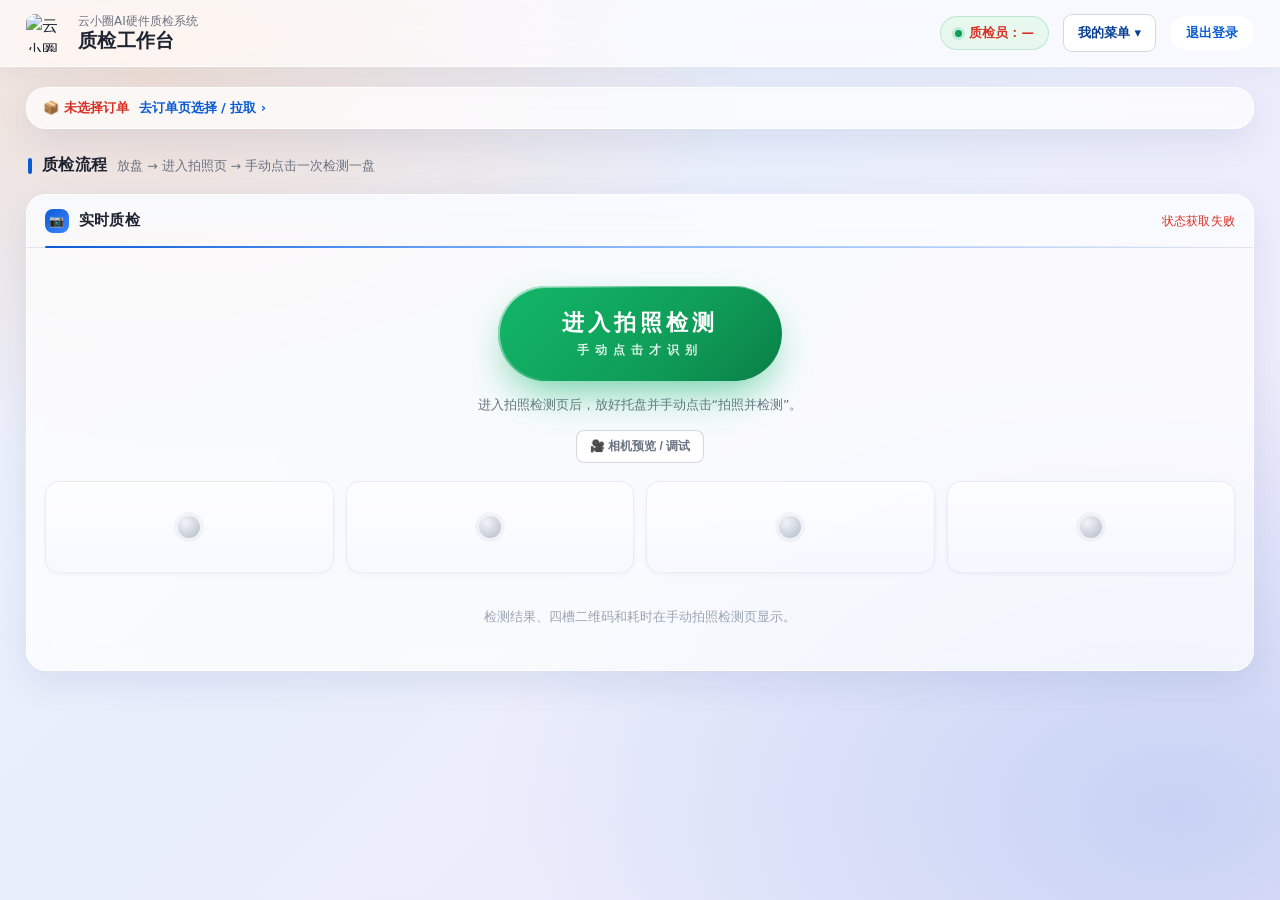
==== commit e4c1af15: "完善金蝶同步、日期识别与订单追溯" ====
--- a/web/index.html
+++ b/web/index.html
@@ -5,6 +5,7 @@
 <meta name="viewport" content="width=device-width, initial-scale=1.0" />
 <title>云小圈AI硬件质检系统</title>
 <link rel="icon" type="image/png" href="/favicon.png" />
+<script src="/sync-alert.js" defer></script>
 <style>
   /* ===== 与登录/首页统一：暖橙+蓝渐变背景 + 半透明玻璃卡 ===== */
   :root{
@@ -427,9 +428,9 @@
         <div style="display:flex;flex-wrap:wrap;gap:16px;align-items:flex-start">
           <label style="display:block;font-size:13px;flex:1;min-width:280px">识别方式
             <select id="mode" style="width:100%;margin-top:3px">
-              <option value="rules">规则识别（整图自动找日期，无需模板）</option>
-              <option value="template" selected>模板识别（按型号固定框，含 PCB 日期框）</option>
-              <option value="geo">几何定位（每张图现算框，逐槽读 颗粒/PCB/PMIC/SOT）</option>
+              <option value="geo" selected>整合识别（逐槽读取颗粒、PCB、可见主控）</option>
+              <option value="rules">旧规则识别（整图找日期，不拆槽）</option>
+              <option value="template">模板识别（兼容入口，实际使用整合识别）</option>
             </select></label>
           <label style="display:block;font-size:13px;flex:1;min-width:220px">型号模板
             <select id="template-id" style="width:100%;margin-top:3px"><option value="">默认模板</option></select></label>
@@ -441,8 +442,7 @@
               <input id="threshold" type="number" value="10" min="0" step="1" style="width:70px"> 周</label>
             <label style="display:flex;gap:8px;align-items:center">年份基准
               <input id="year" type="number" placeholder="自动" style="width:90px"></label>
-            <label style="display:flex;gap:8px;align-items:center" title="识别后让大模型整图数一遍颗粒，检出偏少就提示疑似漏检（多花一次大模型调用）">
-              <input id="vlcheck" type="checkbox"> 整图大模型核对漏检</label>
+            <input id="vlcheck" type="checkbox" style="display:none">
           </div>
         </details>
       </div>
@@ -569,12 +569,12 @@
           </div>
           <!-- 为什么没触发：后端直接给结论 -->
           <div id="af-why"></div>
-          <!-- 链路实时进度：拍照 → OCR → 大模型 → 框图 → 完成（SSE 分步推送） -->
+          <!-- 链路实时进度：拍照 → OCR → 本地解码 → 框图 → 完成（SSE 分步推送） -->
           <div id="pipe-flow" style="display:none">
             <div class="pf-steps">
               <div class="pf-step" data-k="capture"><i>1</i><span>拍照</span></div>
               <div class="pf-step" data-k="recognize"><i>2</i><span>Paddle识别日期</span></div>
-              <div class="pf-step" data-k="inspect"><i>3</i><span>大模型质检+读码</span></div>
+              <div class="pf-step" data-k="inspect"><i>3</i><span>本地二维码解码</span></div>
               <div class="pf-step" data-k="annotate"><i>4</i><span>标注框图+入库</span></div>
               <div class="pf-step" data-k="done"><i>✓</i><span>完成</span></div>
             </div>
@@ -601,12 +601,12 @@
           </div>
         </div>
         <!-- 质检结果（每盘实时刷新：逐槽判定 + 标注框图） -->
-        <div id="hik-dual-result" style="margin-top:6px"><div class="empty" style="padding:26px 10px">检测结果、四槽二维码、耗时和 Token 在手动拍照检测页显示。</div></div>
+        <div id="hik-dual-result" style="margin-top:6px"><div class="empty" style="padding:26px 10px">检测结果、四槽二维码和耗时在手动拍照检测页显示。</div></div>
       </div>
     </div>
 
   <!-- ===== 综合判定 + 标签（已隐藏：元素保留供 JS，自动入库无需人工填标签） ===== -->
-  <div class="sec-h" style="display:none"><h2>综合判定与入库</h2><span class="sub">外观+日期全合格才绿灯 · 核对标签后保存</span></div>
+  <div class="sec-h" style="display:none"><h2>日期判定与入库</h2><span class="sub">当前只按日期规则判定 · 核对标签后保存</span></div>
     <div class="card" style="display:none">
       <div class="body">
         <div id="verdict"><div class="empty" style="padding:26px 6px">选择文件夹识别后，这里给出综合判定。</div></div>
@@ -621,7 +621,7 @@
     </div>
 
   <!-- ===== 识别详情区（已隐藏：元素保留供 JS） ===== -->
-  <div class="sec-h" style="display:none"><h2>识别详情</h2><span class="sub">识别结果 · 外观质检 · 解码汇总</span></div>
+  <div class="sec-h" style="display:none"><h2>识别详情</h2><span class="sub">日期识别结果与解码汇总</span></div>
   <div class="grid" style="display:none">
     <div class="card">
       <h2><span class="ix">2</span>识别结果 <span class="right" id="stat-mini"></span></h2>
@@ -638,9 +638,9 @@
     </div>
 
     <div class="card">
-      <h2><span class="ix">3</span>外观质检 &amp; 解码汇总</h2>
+      <h2><span class="ix">3</span>日期解码汇总</h2>
       <div class="body">
-        <div id="inspect-result"><div class="empty">识别时同时做外观质检（Qwen-VL）。</div></div>
+        <div id="inspect-result"><div class="empty">当前仅做日期识别，外观质检已停用。</div></div>
         <div id="summary" style="margin-top:14px"></div>
       </div>
     </div>
@@ -660,8 +660,8 @@
 function toast(msg){const t=document.getElementById('toast');t.textContent=msg;t.classList.add('show');
   setTimeout(()=>t.classList.remove('show'),2200);}
 
-/* ===== 综合判定：外观 + 日期 都合格才亮绿灯 ===== */
-const verdictState={date:{done:false,problems:[],note:''},inspect:{done:false,problems:[],note:''}};
+/* ===== 当前判定只依据日期 ===== */
+const verdictState={date:{done:false,problems:[],note:''}};
 function setDateVerdict(d){
   const s=d.signal||{}, dates=d.dates||{};
   const problems=(dates.date_fail||[]).map(x=>'<b>日期</b>：'+x);
@@ -673,23 +673,23 @@
   verdictState.date={done:true,problems,note};renderVerdict();
 }
 function currentVerdict(){
-  const ds=verdictState.date,is=verdictState.inspect;
-  const problems=[...ds.problems,...is.problems];
+  const ds=verdictState.date;
+  const problems=[...ds.problems];
   if(problems.length)return{status:'fail',problems};
-  if(ds.done&&is.done)return{status:'pass',problems:[]};
+  if(ds.done)return{status:'pass',problems:[]};
   return{status:'unknown',problems:[]};
 }
 function renderVerdict(){
   const v=document.getElementById('verdict');
-  const ds=verdictState.date,is=verdictState.inspect;
+  const ds=verdictState.date;
   const cv=currentVerdict();let title,sub;
   if(cv.status==='fail'){title='🔴 不合格';sub='发现以下问题，请人工复核：';}
-  else if(cv.status==='pass'){title='🟢 合格';sub='外观与日期均符合要求';}
-  else{const w=[];if(!is.done)w.push('外观质检');if(!ds.done)w.push('日期识别');title='⏳ 进行中';sub='等待：'+w.join(' / ');}
+  else if(cv.status==='pass'){title='🟢 合格';sub='日期符合要求';}
+  else{title='⏳ 进行中';sub='等待日期识别';}
   let html='<div class="signal '+cv.status+'"><div class="lamp"></div><div>'
     +'<div class="big">'+title+'</div><div class="desc">'+sub+'</div></div></div>';
   if(cv.problems.length){html+='<ul class="problems">'+cv.problems.map(p=>'<li>'+p+'</li>').join('')+'</ul>';}
-  else if(cv.status==='pass'){html+=[ds.note,is.note].filter(Boolean).map(o=>'<div class="okline">✓ '+o+'</div>').join('');}
+  else if(cv.status==='pass'){html+=[ds.note].filter(Boolean).map(o=>'<div class="okline">✓ '+o+'</div>').join('');}
   v.innerHTML=html;
   document.getElementById('save-record').disabled=!lastData;
 }
@@ -708,7 +708,7 @@
   const modeTxt=d.mode==='template'?'模板识别':'规则识别';
   document.getElementById('stat-mini').innerHTML=
     '<span style="color:var(--dim);font-size:12px">'+modeTxt+' · 日期用时 '+(d.ocr_sec!=null?d.ocr_sec:d.elapsed_sec)+'s · 共 '+d.total+' 处</span>';
-  // 整图大模型核对漏检的告警
+  // 本地定位/OCR覆盖告警
   const warns=d.coverage_warn||[];
   document.getElementById('stat').innerHTML = warns.length
     ? '<div style="background:#fff7e6;border:1px solid #f4d58a;color:#b9770a;padding:8px 12px;border-radius:8px;font-size:13px">⚠ 疑似漏检：'+warns.map(w=>w.replace(/</g,'')).join('；')+'</div>'
@@ -735,8 +735,7 @@
       const rows=s.codes.map(c=>{
         const col=COLORS[c.code_type]||COLORS.unknown;
         const lab=statusLabel(c);
-        const byVL=(c.note||'').indexOf('大模型')>=0;
-        const src=byVL?'<span class="badge unclear" title="OCR 置信不足，改由大模型识别">大模型</span>':'';
+        const src='';
         const conf=(c.confidence!=null && c.code_type==='dram')
           ?('<span class="conf">OCR '+Math.round(c.confidence*100)+'%</span>'):'';
         const note=c.note?('<div class="note">'+c.note+'</div>'):'';
@@ -768,41 +767,16 @@
 /* ===== 外观质检渲染 ===== */
 function renderInspect(d){
   const box=document.getElementById('inspect-result');
-  if(!d||!d.ok){
-    verdictState.inspect={done:true,problems:['<b>外观</b>：质检调用失败（'+((d&&d.error)||'调用大模型出错')+'）'],note:''};
-    box.innerHTML='<div class="note" style="font-size:13px">⚠️ 外观质检失败：'+((d&&d.error)||'调用大模型出错')+'</div>';renderVerdict();return;
-  }
-  lastInspect=d;
-  const pass=d.qualified;
-  verdictState.inspect={done:true,
-    problems:(d.appearance_fails||[]).map(r=>'<b>外观</b>：'+r),
-    note:pass?'外观：元器件无损坏/发黑，金手指正常，芯片二维码标记均有线条':''};
-  let html='<div class="times"><span class="timechip">'+(pass?'外观 ✓ 正常':'外观 ✗ 异常')+'</span>'
-    +'<span class="timechip">大模型用时 <b>'+(d.model_sec!=null?d.model_sec:(d.elapsed_sec||'-'))+'s</b></span>'
-    +'<span class="timechip">模型 <b>'+d.model+'</b></span></div>';
-  if(!pass&&d.reasons&&d.reasons.length){html+='<ul class="problems">'+d.reasons.map(x=>'<li>'+x+'</li>').join('')+'</ul>';}
-  const dt=d.details||{};const rows=[];
-  if(dt.components)rows.push(['元器件','损坏:'+yn(dt.components.damaged)+' 发黑:'+yn(dt.components.blackened),dt.components.detail||'']);
-  if(dt.gold_finger)rows.push(['金手指',yn2(dt.gold_finger.normal),dt.gold_finger.detail||'']);
-  if(dt.chip_marks){const abn=dt.chip_marks.all_have_lines===false;
-    rows.push(['芯片二维码标记',abn?'<span style="color:var(--pcb)">出现异常</span>':'均有线条（正常）',dt.chip_marks.detail||'']);}
-  if(rows.length){
-    html+='<details style="margin-top:8px"><summary>大模型明细</summary>'
-      +'<table style="margin:6px 0"><thead><tr><th>检查项</th><th>结论</th><th>说明</th></tr></thead><tbody>'
-      +rows.map(r=>'<tr><td>'+r[0]+'</td><td>'+r[1]+'</td><td style="color:var(--dim)">'+r[2]+'</td></tr>').join('')
-      +'</tbody></table></details>';
-  }
-  box.innerHTML=html;renderVerdict();
+  box.innerHTML='<div class="note" style="font-size:13px">当前仅执行本地日期识别，外观质检未运行。</div>';
 }
 function yn(b){return b?'<span style="color:var(--pcb)">是</span>':'否';}
 function yn2(b){return b===false?'<span style="color:var(--pcb)">否</span>':'是';}
 
-/* 组合渲染：识别 + 外观 + 标签自动填 */
+/* 组合渲染：日期识别 + 本地二维码 */
 function renderCombined(d){
   verdictState.date={done:false,problems:[],note:''};
-  verdictState.inspect={done:false,problems:[],note:''};
   render(d.recognize);
-  if(d.inspect) renderInspect(d.inspect);
+  renderInspect(d.inspect);
   const L=d.label||{};
   if(L.sn)document.getElementById('sn').value=L.sn;
   if(L.brand)document.getElementById('brand').value=L.brand;
@@ -1074,7 +1048,6 @@
   if(!window._hikUid || !(window._hikShots&&(window._hikShots.front||window._hikShots.back))){
     alert('请先拍正面/反面');return;}
   const fd=new FormData();fd.append('uid',window._hikUid);fd.append('mode',modeSel.value);{const _tpl=$('template-id');if(_tpl&&_tpl.value)fd.append('template_id',_tpl.value);}
-  if(document.getElementById('vlcheck').checked)fd.append('vl_check','true');
   const y=document.getElementById('year').value;if(y)fd.append('current_year',y);
   const th=document.getElementById('threshold').value;if(th!=='')fd.append('threshold',th);
   const btn=document.getElementById('hik-recog');btn.disabled=true;btn.textContent='识别中…';
@@ -1094,7 +1067,7 @@
 /* ===== 托盘双相机：一键 同时拍正反→识别入库（实时取景就在上方，曝光/增益/翻转见「⚙ 相机参数」） ===== */
 // 相机参数（曝光/增益/方向校正）设置服务端全局生效，拍摄自动采用。
 // 把识别到的二维码信息回填到「当前内存条」的框(单根或多根取第一根)
-// SN 只认二维码：解出=绿(可信)；未解出=红+留空(待人工，不填大模型猜的)
+// SN 只认本地二维码：解出=绿；未解出=红并留空待人工。
 function fillLabelFields(d){
   const s=(d && d.multi && Array.isArray(d.sticks) && d.sticks.length) ? d.sticks[0] : d;
   if(!s) return;
@@ -1102,7 +1075,7 @@
   if(snEl){
     if(s.sn){snEl.value=s.sn; snEl.style.borderColor='#12b76a'; snEl.title='SN 来自二维码精确解码（可信）';}
     else if(s.sn_unread){snEl.value=''; snEl.style.borderColor='#d92d2d';
-      snEl.placeholder='⚠ 二维码未解出，SN 待人工补录'; snEl.title='二维码没解开→SN 不采纳大模型猜测，请人工补录';}
+      snEl.placeholder='⚠ 二维码未解出，SN 待人工补录'; snEl.title='本地二维码未解出，请人工补录';}
   }
   if(s.brand)document.getElementById('brand').value=s.brand;
   if(s.model)document.getElementById('model').value=s.model;
@@ -1278,7 +1251,7 @@
     hint.textContent='放好托盘后点「开始质检」，画面静止即自动拍摄识别入库，一盘接一盘无需再点。';
   }
 }
-/* ===== 链路实时进度：拍照→OCR→大模型→框图→完成（SSE stage 事件驱动）===== */
+/* ===== 链路实时进度：拍照→OCR→本地解码→框图→完成（SSE stage 事件驱动）===== */
 const PF_ORDER=['capture','recognize','inspect','annotate','done'];
 let _pfT0=0,_pfTimer=null;
 function pfSetStage(stage,text){
